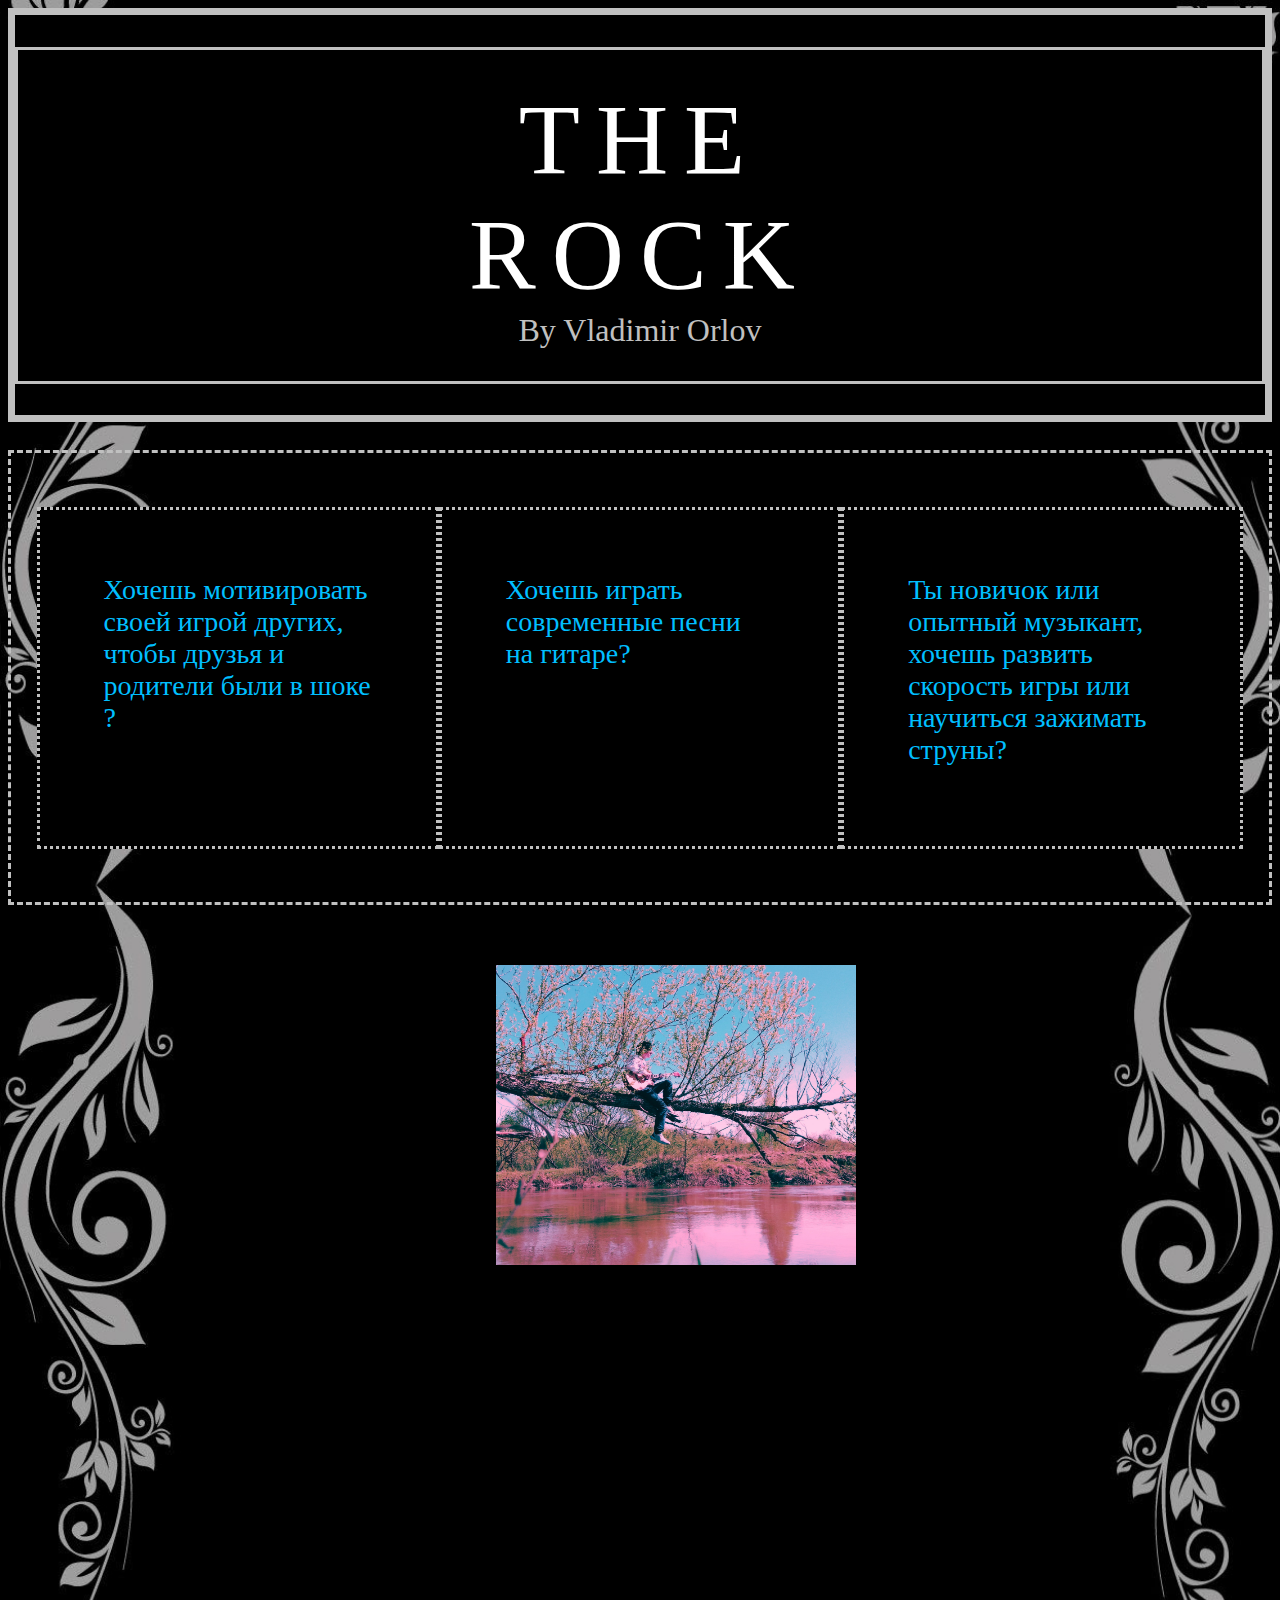
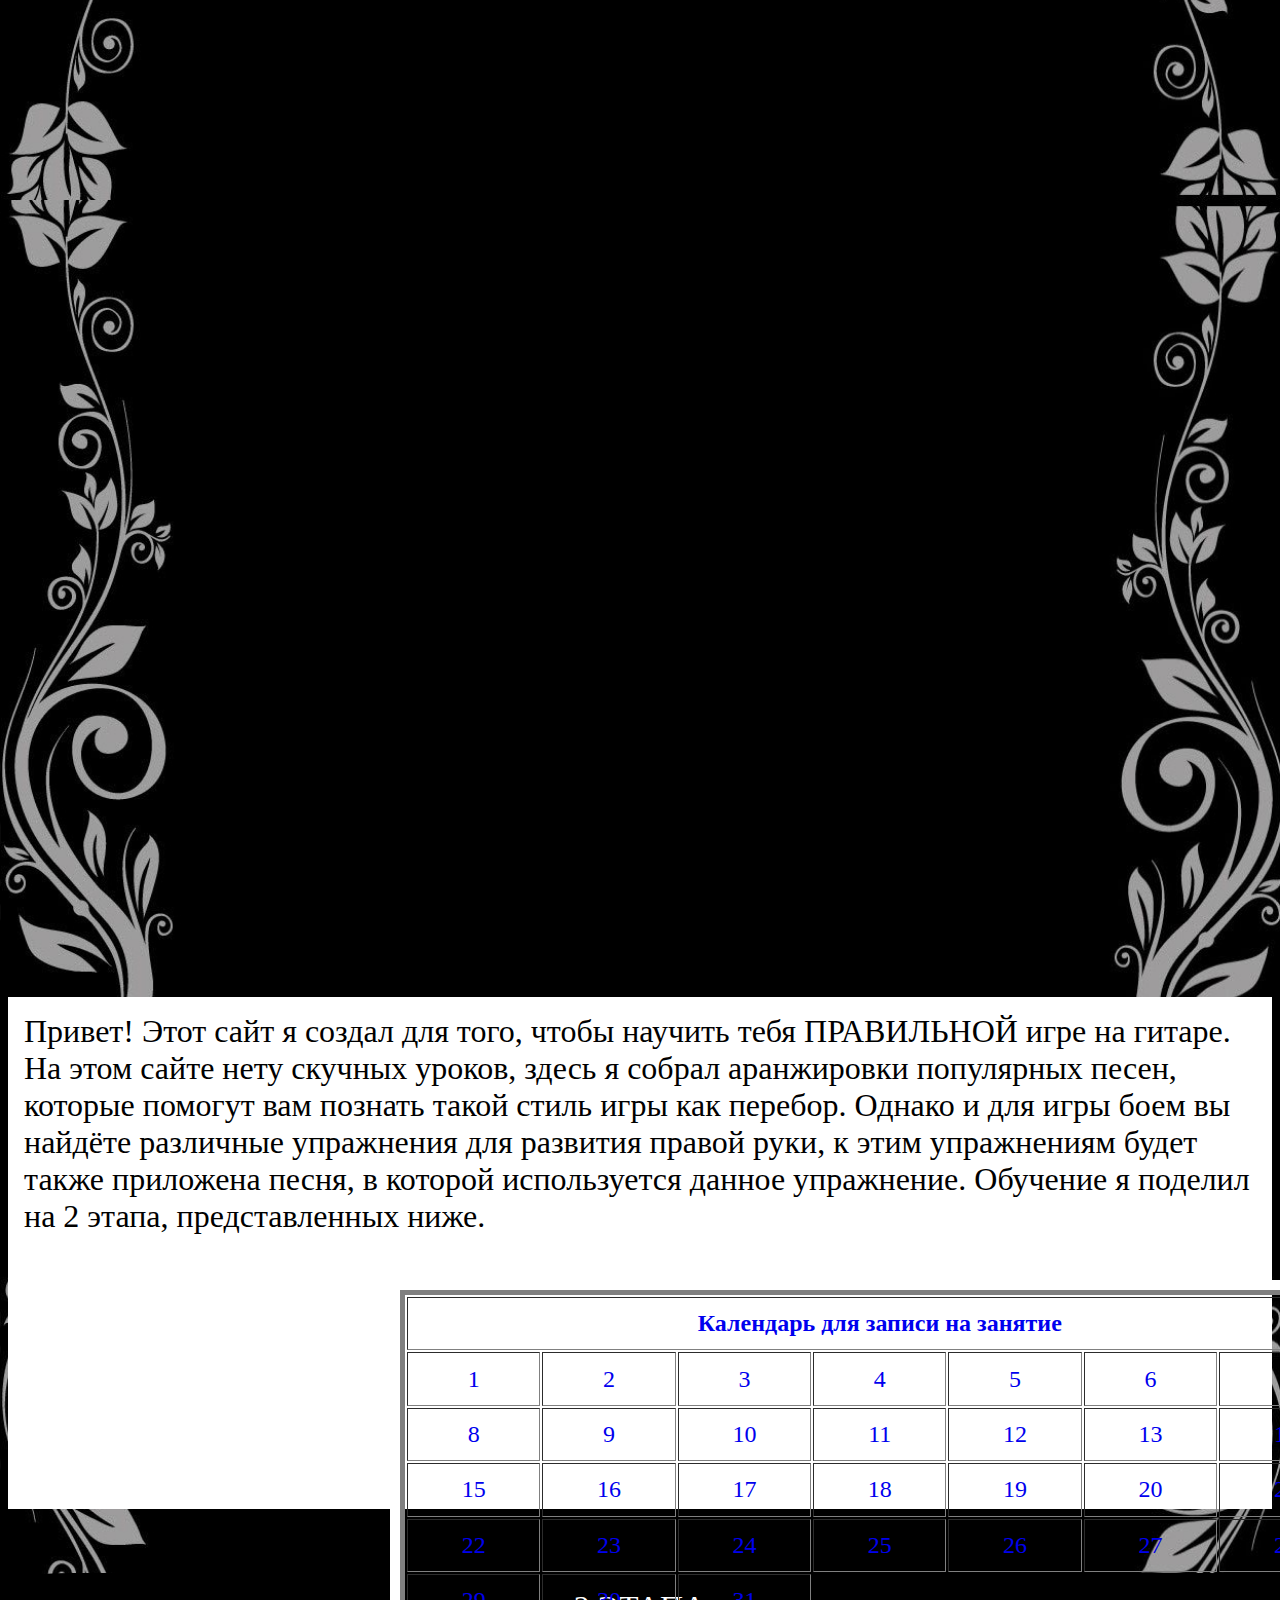
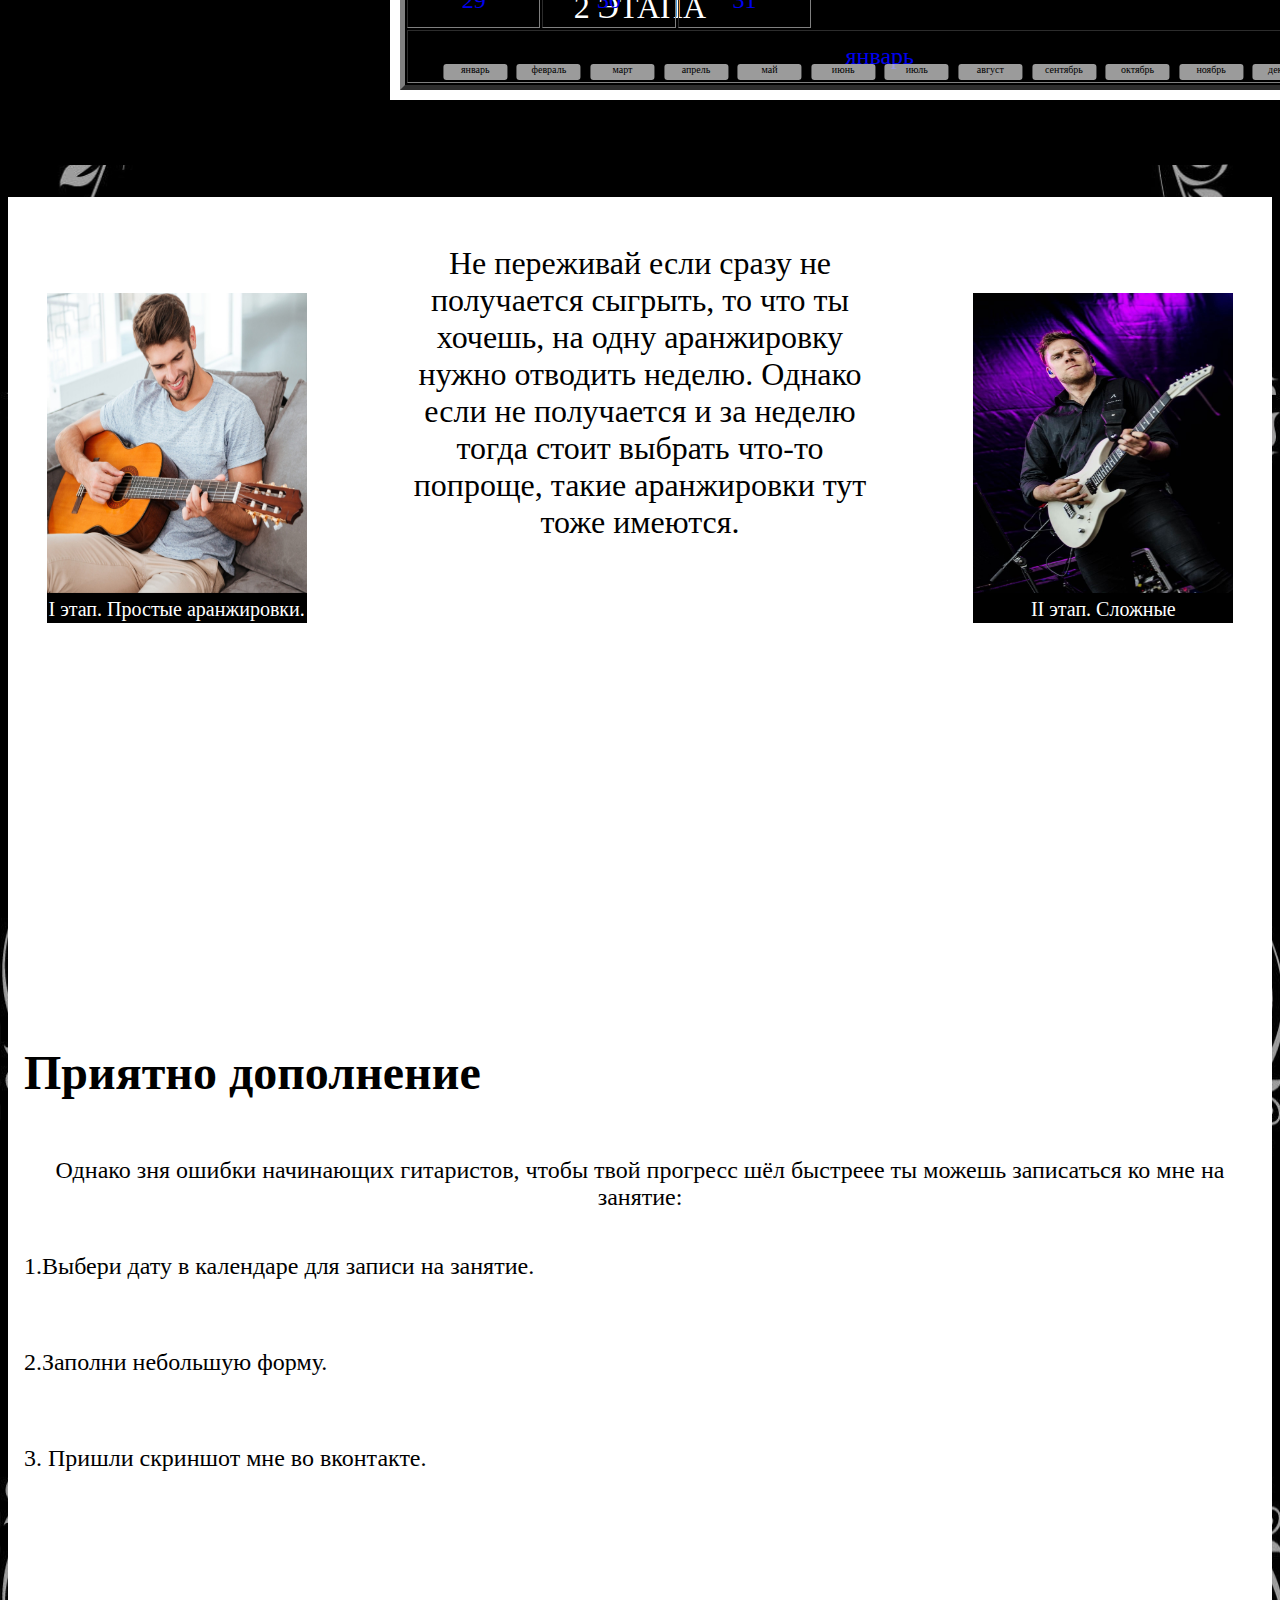
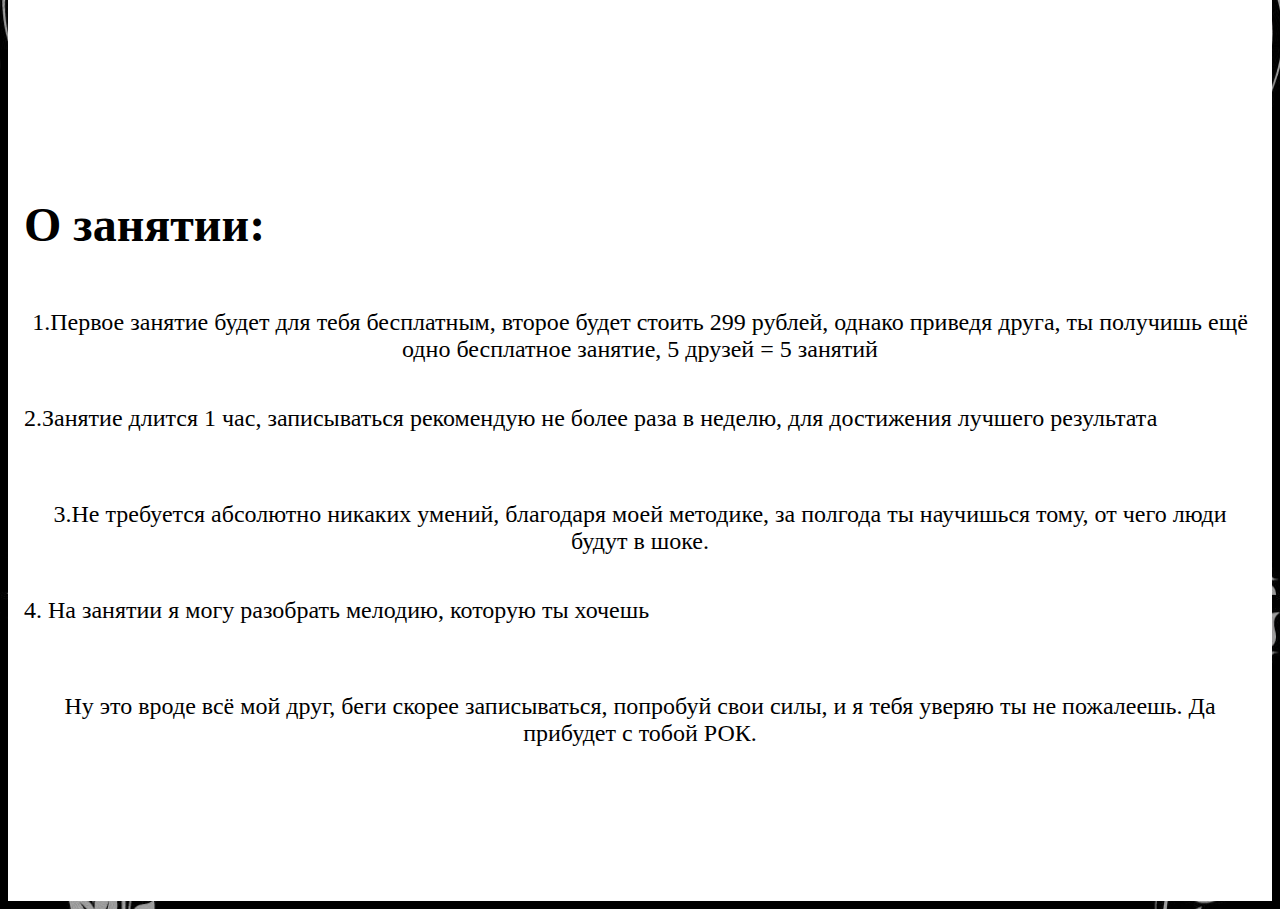
==== index.html @ 4590c0d5 "Update index.html" ====
<!doctype html>
<html>
  <head>
    <!-- Yandex.Metrika counter -->
<script type="text/javascript" >
   (function(m,e,t,r,i,k,a){m[i]=m[i]||function(){(m[i].a=m[i].a||[]).push(arguments)};
   m[i].l=1*new Date();
   for (var j = 0; j < document.scripts.length; j++) {if (document.scripts[j].src === r) { return; }}
   k=e.createElement(t),a=e.getElementsByTagName(t)[0],k.async=1,k.src=r,a.parentNode.insertBefore(k,a)})
   (window, document, "script", "https://mc.yandex.ru/metrika/tag.js", "ym");

   ym(93745815, "init", {
        clickmap:true,
        trackLinks:true,
        accurateTrackBounce:true,
        webvisor:true
   });
</script>
<noscript><div><img src="https://mc.yandex.ru/watch/93745815" style="position:absolute; left:-9999px;" alt="" /></div></noscript>
<!-- /Yandex.Metrika counter -->
    <link rel="stylesheet" type="text/css" href="kurs.css">
    <meta charset="utf-8">
  </head>
<body style="background-image: url(ramka.jpg); background-size: contain;">
  <header class="border1">  <title> THE ROCK </title>
  
   <main class="border" style="flex-direction: column;">
<span class=" therock" style="font-size: 100px; color: white;"> THE ROCK </span>
 <span class="volodia"> By Vladimir Orlov</span> 
</main>
  </header>
  
   <ul class="border3 ul">
    <p  class=" border2 p1">Хочешь мотивировать своей игрой других, чтобы друзья и родители были в шоке ? </p>
    <p  class=" border2 p1">Хочешь играть современные песни на гитаре? </p>
      <p class=" border2 p1">Ты новичок или опытный музыкант, хочешь развить скорость игры или научиться зажимать струны?
      </p>
    </ul> 
    <main>
    		 <p class="p6"><img src="itree.jpg" width="360rem" height="300rem" style="margin: 1rem"> </p>
  	<p class="p2"> Привет! Этот сайт я создал для того, чтобы научить тебя ПРАВИЛЬНОЙ игре на гитаре. На этом сайте нету скучных уроков, здесь я собрал аранжировки популярных песен, которые помогут вам познать такой стиль игры как перебор. Однако и для игры боем вы найдёте различные упражнения для развития правой руки, к этим упражнениям будет также приложена песня, в которой используется данное упражнение. Обучение я поделил на 2 этапа, представленных ниже. </p>
  	<p class="p2 p3" style="height: 10rem"> 2 ЭТАПА </p>
    <section>
  		  <a href="prostie.html"> <div class=" active div1 divsection" > <img src="prostoy.jpg" width="260" height="300" > I этап. Простые аранжировки. Сложность: от 1/10 до 5/10. Рекомендуется новичкам.</div> </a>
        <p  class="p2 p4"> Не переживай если сразу не получается сыгрыть, то что ты хочешь, на одну аранжировку нужно отводить неделю. Однако если не получается и за неделю тогда стоит выбрать что-то попроще, такие аранжировки тут тоже имеются. </p>
  		<a href="slojnie.html"><div class=" active div1 divsection"> <img src="slojniy.jpg" width="260" height="300" >II этап. Сложные аранжировки. Сложность: от 5/10 до 10/10.</div> </a>
  	</section>
    <div class="long" style="flex-direction: column; font-size: 24px;">
      <h1> Приятно дополнение </h1>
      <p class="p5">Однако зня ошибки начинающих гитаристов, чтобы твой прогресс шёл быстреее ты можешь записаться ко мне на занятие:</p>
      <p class="p5">1.Выбери дату в календаре для записи на занятие.</p>
      <p class="p5">2.Заполни небольшую форму.</p>
      <p class="p5">3. Пришли скриншот мне во вконтакте.</p>
      </div>
    </div>
     <div class="long" style="flex-direction: column; font-size: 24px;">
      <h1> О занятии: </h1>
      <p class="p5">1.Первое занятие будет для тебя бесплатным, второе будет стоить 299 рублей, однако приведя друга, ты получишь ещё одно бесплатное занятие, 5 друзей = 5 занятий </p>
      <p class="p5">2.Занятие длится 1 час, записываться рекомендую не более раза в неделю, для достижения лучшего результата</p>
      <p class="p5">3.Не требуется абсолютно никаких умений, благодаря моей методике, за полгода ты научишься тому, от чего люди будут в шоке.</p>
      <p class="p5">4. На занятии я могу разобрать мелодию, которую ты хочешь</p>
      <p class="p5"> Ну это вроде всё мой друг, беги скорее записываться, попробуй свои силы, и я тебя уверяю ты не пожалеешь. Да прибудет с тобой РОК.</p>
    </div>
  </main>
  <div class="slider middle">
      <div class= "slides">
         <input type="radio" name="r" id="r1" checked>
         <input type="radio" name="r" id="r2">
         <input type="radio" name="r" id="r3">
         <input type="radio" name="r" id="r4">
         <input type="radio" name="r" id="r5">
         <input type="radio" name="r" id="r6">
         <input type="radio" name="r" id="r7">
         <input type="radio" name="r" id="r8">
         <input type="radio" name="r" id="r9">
         <input type="radio" name="r" id="r10">
         <input type="radio" name="r" id="r11">
         <input type="radio" name="r" id="r12">

      <div class="slide s1"> <a href="forma.html">  <table border="5" >
 <tr>
<th colspan="7"> Календарь для записи на занятие </th>
</tr>
<tr>
<td class="red"> 1 </td>
<td class="orange"> 2 </td>
<td class="yellow"> 3 </td>
<td class="green"> 4 </td>
<td class="blue1"> 5 </td>
<td class="blue2"> 6 </td>
<td class="purple"> 7 </td>
</tr>
<tr>
<td class="red"> 8 </td>
<td class="orange"> 9 </td>
<td class="yellow"> 10 </td>
<td class="green"> 11 </td>
<td class="blue1"> 12 </td>
<td class="blue2"> 13 </td>
<td class="purple"> 14 </td>
</tr>
<tr>
<td class="red"> 15 </td>
<td class="orange"> 16 </td>
<td class="yellow"> 17 </td>
<td class="green"> 18 </td>
<td class="blue1"> 19 </td>
<td class="blue2"> 20 </td>
<td class="purple"> 21 </td>
</tr>
<tr >
<td  class="red"> 22 </td>
<td class="orange"> 23 </td>
<td class="yellow"> 24 </td>
<td class="green"> 25 </td>
<td class="blue1"> 26 </td>
<td class="blue2"> 27 </td>
<td class="purple"> 28 </td>
</tr>
<tr>
<td class="red"> 29 </td>
<td class="orange"> 30 </td>
<td class="yellow"> 31 </td>
</tr>
<tr>
<td colspan="7"> январь </td>
</tr>

</table> </a> </div>
      <div class="slide"> <a href="forma.html"> <table border="5" >
<tr>
<th colspan="7"> Календарь для записи на занятие </th>
</tr>
<tr>
<td class="red"> 1 </td>
<td class="orange"> 2 </td>
<td class="yellow"> 3 </td>
<td class="green"> 4 </td>
<td class="blue1"> 5 </td>
<td class="blue2"> 6 </td>
<td class="purple"> 7 </td>
</tr>
<tr>
<td class="red"> 8 </td>
<td class="orange"> 9 </td>
<td class="yellow"> 10 </td>
<td class="green"> 11 </td>
<td class="blue1"> 12 </td>
<td class="blue2"> 13 </td>
<td class="purple"> 14 </td>
</tr>
<tr>
<td class="red"> 15 </td>
<td class="orange"> 16 </td>
<td class="yellow"> 17 </td>
<td class="green"> 18 </td>
<td class="blue1"> 19 </td>
<td class="blue2"> 20 </td>
<td class="purple"> 21 </td>
</tr>
<tr>
<td class="red"> 22 </td>
<td class="orange"> 23 </td>
<td class="yellow"> 24 </td>
<td class="green"> 25 </td>
<td class="blue1"> 26 </td>
<td class="blue2"> 27 </td>
<td class="purple"> 28 </td>
</tr>
<tr>
<td class="red"> 29 </td>
</tr>
<tr>
<td colspan="7"> февраль </td>
</tr>

</table></a></div>
      <div class="slide"> <a href="forma.html"> <table border="5" >
<tr>
<th colspan="7"> Календарь для записи на занятие </th>
</tr>
<tr>
<td class="red"> 1 </td>
<td class="orange"> 2 </td>
<td class="yellow"> 3 </td>
<td class="green"> 4 </td>
<td class="blue1"> 5 </td>
<td class="blue2"> 6 </td>
<td class="purple"> 7 </td>
</tr>
<tr>
<td class="red"> 8 </td>
<td class="orange"> 9 </td>
<td class="yellow"> 10 </td>
<td class="green"> 11 </td>
<td class="blue1"> 12 </td>
<td class="blue2"> 13 </td>
<td class="purple"> 14 </td>
</tr>
<tr>
<td class="red"> 15 </td>
<td class="orange"> 16 </td>
<td class="yellow"> 17 </td>
<td class="green"> 18 </td>
<td class="blue1"> 19 </td>
<td class="blue2"> 20 </td>
<td class="purple"> 21 </td>
</tr>
<tr>
<td class="red"> 22 </td>
<td class="orange"> 23 </td>
<td class="yellow"> 24 </td>
<td class="green"> 25 </td>
<td class="blue1"> 26 </td>
<td class="blue2"> 27 </td>
<td class="purple"> 28 </td>
</tr>
<tr>
<td class="red"> 29 </td>
<td class="orange"> 30 </td>
<td class="yellow"> 31 </td>
</tr>
<tr>
<td colspan="7"> март </td>
</tr>

</table></a></div>
      <div class="slide"> <a href="forma.html"> <table border="5" >
<tr>
<th colspan="7"> Календарь для записи на занятие </th>
</tr>
<tr>
<td class="red"> 1 </td>
<td class="orange"> 2 </td>
<td class="yellow"> 3 </td>
<td class="green"> 4 </td>
<td class="blue1"> 5 </td>
<td class="blue2"> 6 </td>
<td class="purple"> 7 </td>
</tr>
<tr>
<td class="red"> 8 </td>
<td class="orange"> 9 </td>
<td class="yellow"> 10 </td>
<td class="green"> 11 </td>
<td class="blue1"> 12 </td>
<td class="blue2"> 13 </td>
<td class="purple"> 14 </td>
</tr>
<tr>
<td class="red"> 15 </td>
<td class="orange"> 16 </td>
<td class="yellow"> 17 </td>
<td class="green"> 18 </td>
<td class="blue1"> 19 </td>
<td class="blue2"> 20 </td>
<td class="purple"> 21 </td>
</tr>
<tr>
<td class="red"> 22 </td>
<td class="orange"> 23 </td>
<td class="yellow"> 24 </td>
<td class="green"> 25 </td>
<td class="blue1"> 26 </td>
<td class="blue2"> 27 </td>
<td class="purple"> 28 </td>
</tr>
<tr>
<td class="red"> 29 </td>
<td class="orange"> 30 </td>
</tr>
<tr>
<td colspan="7"> апрель </td>
</tr>

</table></a></div>
<div class="slide"> <a href="forma.html"><table border="5" >
<tr>
<th colspan="7"> Календарь для записи на занятие </th>
</tr>
<tr>
<td class="red"> 1 </td>
<td class="orange"> 2 </td>
<td class="yellow"> 3 </td>
<td class="green"> 4 </td>
<td class="blue1"> 5 </td>
<td class="blue2"> 6 </td>
<td class="purple"> 7 </td>
</tr>
<tr>
<td class="red"> 8 </td>
<td  class="orange"> 9 </td>
<td class="yellow"> 10 </td>
<td class="green"> 11 </td>
<td class="blue1"> 12 </td>
<td class="blue2"> 13 </td>
<td class="purple"> 14 </td>
</tr>
<tr>
<td class="red"> 15 </td>
<td class="orange"> 16 </td>
<td class="yellow"> 17 </td>
<td class="green"> 18 </td>
<td class="blue1"> 19 </td>
<td class="blue2"> 20 </td>
<td class="purple"> 21 </td>
</tr>
<tr>
<td class="red"> 22 </td>
<td class="orange"> 23 </td>
<td class="yellow"> 24 </td>
<td class="green"> 25 </td>
<td class="blue1"> 26 </td>
<td class="blue2"> 27 </td>
<td class="purple"> 28 </td>
</tr>
<tr>
<td class="red"> 29 </td>
<td class="orange"> 30 </td>
<td class="yellow"> 31 </td>
</tr>
<tr>
<td colspan="7"> май </td>
</tr>

</table> </a></div>
  <div class="slide"> <a href="forma.html"><table border="5" >
<tr>
<th colspan="7"> Календарь для записи на занятие </th>
</tr>
<tr>
<td class="red"> 1 </td>
<td class="orange"> 2 </td>
<td class="yellow"> 3 </td>
<td class="green"> 4 </td>
<td class="blue1"> 5 </td>
<td class="blue2"> 6 </td>
<td class="purple"> 7 </td>
</tr>
<tr>
<td class="red"> 8 </td>
<td class="orange"> 9 </td>
<td class="yellow"> 10 </td>
<td class="green"> 11 </td>
<td class="blue1"> 12 </td>
<td class="blue2"> 13 </td>
<td class="purple"> 14 </td>
</tr>
<tr>
<td class="red"> 15 </td>
<td class="orange"> 16 </td>
<td class="yellow"> 17 </td>
<td class="green"> 18 </td>
<td class="blue1"> 19 </td>
<td class="blue2"> 20 </td>
<td class="purple"> 21 </td>
</tr>
<tr>
<td class="red"> 22 </td>
<td class="orange"> 23 </td>
<td class="yellow"> 24 </td>
<td class="green"> 25 </td>
<td class="blue1"> 26 </td>
<td class="blue2"> 27 </td>
<td class="purple"> 28 </td>
</tr>
<tr>
<td class="red"> 29 </td>
<td class="orange"> 30 </td>
</tr>
<tr>
<td colspan="7"> июнь </td>
</tr>

</table></a> </div>
    <div class="slide"><a href="forma.html"> <table border="5" >
<tr>
<th colspan="7"> Календарь для записи на занятие </th>
</tr>
<tr>
<td class="red"> 1 </td>
<td class="orange"> 2 </td>
<td class="yellow"> 3 </td>
<td class="green"> 4 </td>
<td class="blue1"> 5 </td>
<td class="blue2"> 6 </td>
<td class="purple"> 7 </td>
</tr>
<tr>
<td class="red">  8 </td>
<td class="orange"> 9 </td>
<td class="yellow"> 10 </td>
<td class="green"> 11 </td>
<td class="blue1"> 12 </td>
<td class="blue2"> 13 </td>
<td class="purple"> 14 </td>
</tr>
<tr>
<td class="red"> 15 </td>
<td class="orange"> 16 </td>
<td class="yellow"> 17 </td>
<td class="green"> 18 </td>
<td class="blue1"> 19 </td>
<td class="blue2"> 20 </td>
<td class="purple"> 21 </td>
</tr>
<tr>
<td class="red"> 22 </td>
<td class="orange"> 23 </td>
<td class="yellow"> 24 </td>
<td class="green"> 25 </td>
<td class="blue1"> 26 </td>
<td class="blue2"> 27 </td>
<td class="purple"> 28 </td>
</tr>
<tr>
<td class="red"> 29 </td>
<td class="orange"> 30 </td>
<td class="yellow"> 31 </td>
</tr>
<tr>
<td colspan="7"> июль </td>
</tr>

</table> </a></div>
      <div class="slide"> <a href="forma.html"><table border="5">
<tr>
<th colspan="7"> Календарь для записи на занятие </th>
</tr>
<tr>
<td  class="red"> 1 </td>
<td class="orange"> 2 </td>
<td class="yellow"> 3 </td>
<td class="green"> 4 </td>
<td class="blue1"> 5 </td>
<td class="blue2"> 6 </td>
<td class="purple"> 7 </td>
</tr>
<tr>
<td class="red"> 8 </td>
<td class="orange"> 9 </td>
<td class="yellow"> 10 </td>
<td class="green"> 11 </td>
<td  class="blue1"> 12 </td>
<td class="blue2"> 13 </td>
<td class="purple"> 14 </td>
</tr>
<tr>
<td class="red"> 15 </td>
<td class="orange"> 16 </td>
<td class="yellow"> 17 </td>
<td class="green"> 18 </td>
<td class="blue1"> 19 </td>
<td class="blue2"> 20 </td>
<td class="purple"> 21 </td>
</tr>
<tr>
<td class="red"> 22 </td>
<td class="orange"> 23 </td>
<td class="yellow"> 24 </td>
<td class="green"> 25 </td>
<td class="blue1"> 26 </td>
<td class="blue2"> 27 </td>
<td class="purple"> 28 </td>
</tr>
<tr>
<td class="red"> 29 </td>
<td class="orange"> 30 </td>
<td class="yellow"> 31 </td>
</tr>
<tr>
<td colspan="7"> август </td>
</tr>

</table></a></div>
        <div class="slide"> <a href="forma.html"><table border="5">
<tr>
<th colspan="7"> Календарь для записи на занятие </th>
</tr>
<tr>
<td class="red"> 1 </td>
<td class="orange"> 2 </td>
<td class="yellow"> 3 </td>
<td class="green"> 4 </td>
<td class="blue1"> 5 </td>
<td class="blue2"> 6 </td>
<td class="purple"> 7 </td>
</tr>
<tr>
<td class="red"> 8 </td>
<td class="orange"> 9 </td>
<td class="yellow"> 10 </td>
<td class="green"> 11 </td>
<td class="blue1"> 12 </td>
<td class="blue2"> 13 </td>
<td class="purple"> 14 </td>
</tr>
<tr>
<td class="red"> 15 </td>
<td class="orange"> 16 </td>
<td class="yellow"> 17 </td>
<td class="green"> 18 </td>
<td class="blue1"> 19 </td>
<td class="blue2"> 20 </td>
<td class="purple"> 21 </td>
</tr>
<tr>
<td class="red"> 22 </td>
<td class="orange"> 23 </td>
<td class="yellow"> 24 </td>
<td class="green"> 25 </td>
<td class="blue1"> 26 </td>
<td class="blue2"> 27 </td>
<td class="purple"> 28 </td>
</tr>
<tr>
<td class="red"> 29 </td>
<td class="orange"> 30 </td>
</tr>
<tr>
<td colspan="7"> сентябрь </td>
</tr>

</table> </a></div>
          <div class="slide"> <a href="forma.html"><table border="5" align="center">
<tr>
<th colspan="7"> Календарь для записи на занятие </th>
</tr>
<tr>
<td class="red"> 1 </td>
<td class="orange"> 2 </td>
<td class="yellow"> 3 </td>
<td class="green"> 4 </td>
<td class="blue1"> 5 </td>
<td class="blue2"> 6 </td>
<td class="purple"> 7 </td>
</tr>
<tr>
<td class="red"> 8 </td>
<td class="orange"> 9 </td>
<td class="yellow"> 10 </td>
<td class="green"> 11 </td>
<td class="blue1"> 12 </td>
<td class="blue2"> 13 </td>
<td class="purple"> 14 </td>
</tr>
<tr>
<td class="red"> 15 </td>
<td class="orange"> 16 </td>
<td class="yellow"> 17 </td>
<td class="green"> 18 </td>
<td class="blue1"> 19 </td>
<td class="blue2"> 20 </td>
<td class="purple"> 21 </td>
</tr>
<tr>
<td class="red"> 22 </td>
<td class="orange"> 23 </td>
<td class="yellow"> 24 </td>
<td class="green"> 25 </td>
<td class="blue1"> 26 </td>
<td class="blue2"> 27 </td>
<td class="purple"> 28 </td>
</tr>
<tr>
<td class="red"> 29 </td>
<td class="orange"> 30 </td>
<td class="yellow"> 31 </td>
</tr>
<tr>
<td colspan="7"> октябрь </td>
</tr>

</table> </a></div>
            <div class="slide"> <a href="forma.html"><table border="5" align="center">
<tr>
<th colspan="7"> Календарь для записи на занятие </th>
</tr>
<tr>
<td class="red"> 1 </td>
<td class="orange"> 2 </td>
<td class="yellow"> 3 </td>
<td class="green"> 4 </td>
<td class="blue1"> 5 </td>
<td class="blue2"> 6 </td>
<td class="purple"> 7 </td>
</tr>
<tr>
<td class="red"> 8 </td>
<td class="orange"> 9 </td>
<td class="yellow"> 10 </td>
<td class="green"> 11 </td>
<td class="blue1"> 12 </td>
<td class="blue2"> 13 </td>
<td class="purple"> 14 </td>
</tr>
<tr>
<td class="red"> 15 </td>
<td class="orange"> 16 </td>
<td class="yellow"> 17 </td>
<td class="green"> 18 </td>
<td class="blue1"> 19 </td>
<td class="blue2"> 20 </td>
<td class="purple"> 21 </td>
</tr>
<tr>
<td class="red"> 22 </td>
<td class="orange"> 23 </td>
<td class="yellow"> 24 </td>
<td class="green"> 25 </td>
<td class="blue1"> 26 </td>
<td class="blue2"> 27 </td>
<td class="purple"> 28 </td>
</tr>
<tr>
<td class="red"> 29 </td>
<td class="orange"> 30 </td>
</tr>
<tr>
<td colspan="7"> ноябрь </td>
</tr>

</table></a></div>
              <div class="slide"> <a href="forma.html"><table border="5">
<tr>
<th colspan="7"> Календарь для записи на занятие </th>
</tr>
<tr>
<td class="red"> 1 </td>
<td class="orange"> 2 </td>
<td class="yellow"> 3 </td>
<td class="green"> 4 </td>
<td class="blue1"> 5 </td>
<td class="blue2"> 6 </td>
<td class="purple"> 7 </td>
</tr >
<tr>
<td class="red"> 8 </td>
<td class="orange"> 9 </td>
<td class="yellow"> 10 </td>
<td class="green"> 11 </td>
<td class="blue1"> 12 </td>
<td class="blue2"> 13 </td>
<td class="purple"> 14 </td>
</tr>
<tr>
<td class="red"> 15 </td>
<td class="orange"> 16 </td>
<td class="yellow"> 17 </td>
<td class="green"> 18 </td>
<td class="blue1"> 19 </td>
<td class="blue2"> 20 </td>
<td class="purple"> 21 </td>
</tr>
<tr>
<td class="red"> 22 </td>
<td class="orange"> 23 </td>
<td class="yellow"> 24 </td>
<td class="green"> 25 </td>
<td class="blue1"> 26 </td>
<td class="blue2"> 27 </td>
<td class="purple"> 28 </td>
</tr>
<tr>
<td class="red"> 29 </td>
<td class="orange"> 30 </td>
</tr>
<tr>
<td colspan="7"> декабрь </td>
</tr>
</table> </a> </div> 
    </div>

    <div class="navigation" style="font-size: 10px;">
      <label for="r1" class="bar"> январь </label>
      <label for="r2" class="bar"> февраль</label>
      <label for="r3" class="bar"> март</label>
      <label for="r4" class="bar"> апрель</label>
      <label for="r5" class="bar"> май </label>
      <label for="r6" class="bar"> июнь </label>
      <label for="r7" class="bar"> июль</label>
      <label for="r8" class="bar"> август</label>
      <label for="r9" class="bar"> сентябрь </label>
      <label for="r10" class="bar"> октябрь</label>
      <label for="r11" class="bar">ноябрь</label>
      <label for="r12" class="bar">декабрь</label>
    </div>
    </div>
</body>
</html>
---- kurs.css ----
.divsection {
	height: 330px;
	width: 260px;
	background-color: black;
	color: white;
	text-align: center;
}
span {
	display: block;
}
header {
	background-color: black;
	display: flex;
	justify-content: center;
	align-items: center;
	color: white;
	text-align: center;
	font-size: 30px;
	animation-duration: 2s;
	height: 400px;
}
.border {
	border: solid silver;
	padding: 2rem;
	padding-left: 25rem;
	padding-right: 25rem;
	z-index: 3;
}
.active:active{
	background-color: grey;
	box-shadow: 13px 13px 13px 13px black; 
}
.p2 {
	display: flex;
	color: black;
	width: 80rem;
	height: 30rem;
	background-color: white;
	font-size: 32px;
	font-family: cursive;
	animation-name: present;
	animation-duration: 2s;
	padding: 1rem;
}
section {
	display: flex;
	background-color: white;
	width: 100rem;
	height: 10rem;
	font-size: 20px;
	justify-content: space-around;
	flex-wrap: wrap;
	animation-name: present;
	animation-duration: 2s;
}

main {
	display: flex;
	flex-wrap: wrap;
	justify-content: center;
}

@media screen and (max-width: 90rem){
	section {
		height: 110rem;
	}
}
.div1:hover {
	height: 470px;
	font-family: cursive;
	animation-name: vihod;
	animation-duration: 0.5s;
}
.border1 {
	border: 7px solid silver;
	z-index: 3;
}
@media screen and (max-width: 50rem) {
	p {
		height: 50rem;
	}
}
.ul {
	display: flex;
	animation-name: present;
	animation-duration: 4s;
	font-size: 28px;
	font-family: cursive;
}
@keyframes present{
	0% {
		margin-top: 1000rem; 
	}
	75% {
		margin-top: 2rem;
	}
	100% {
		margin-top:  5rem;
	}
}
@keyframes vihod {
	0% {
		height: 340px;
		width: 260px;
	}
	100% {
		width: 260px
		height: 340px;
	}
}
@keyframes hed {
	0% {
		color: #000;
		border-color: #000;
	}
	30% {
		letter-spacing: 3rem;
	}
}
@keyframes hedt {
	0% {
		color: #000;
		margin-top: -3rem;
	}
	85% {
		color: #000;
		margin-top: -3rem;
	}
}
.border2 {
	border: dotted silver;
	padding: 4rem;
}
.border3 {
	border: 3px dashed silver;
	padding: 1.6rem;
}
.therock {
	letter-spacing: 1rem;
	animation-name: hed;
	animation-duration: 3s;
	z-index: 2;
}
.volodia {
	color: silver;
	animation-name: hedt;
	animation-duration: 3s;
	z-index: 1;
	font-size: 32px;
}
a {
	text-decoration: none;
}
.p1 {
	background-color: black;
	width: 45rem;
	color: #00BFFF;
	height: 13rem;
}

.s {
	height: 500rem;
}

.slider {
	width: 350rem;
	height: 200rem;
	overflow: hidden;
	border: 10px solid #fff;
	margin-top: 660rem;
}
.middle {
	position: absolute;
	top: 50%;
	left: 50%;
	transform: translate(-50%, -50%);
}
.navigation {
	display: flex;
	position: absolute;
	bottom: 5px;
	left: 50%;
	transform: translateX(-50%);
}
.bar{
	height: 1rem;
	width: 4rem;
	margin: 0.3rem;
	cursor: pointer;
	opacity: .7;
	border-radius: 3px;
	transition: all .4s ease;
	background-color: #ddd;
	text-align: center;
}
.bar:hover {
	opacity: 0.8;
	transform: scale(1.1);
}
input[name="r"] {
	position: absolute;
	visibility: hidden;
}
.slides {
	width: 1200%;
	height: 100%;
	display: flex;
}
.slide {
	width: 8.33%;
	transition: all .6s ease;
}
.slide img {
	width: 100%;
	height: 100%;
}
.slide table {
	width: 100%;
	height: 100%;
}
#r1:checked ~ .s1 {
	margin-left:0;
}
#r2:checked ~ .s1 {
	margin-left:-8.33%;
}
#r3:checked ~ .s1 {
	margin-left:-16.66%;
}
#r4:checked ~ .s1 {
	margin-left:-24.99%;
}
#r5:checked ~ .s1 {
	margin-left:-33.32%;
}
#r6:checked ~ .s1 {
	margin-left:-41.65%;
}
#r7:checked ~ .s1 {
	margin-left:-49.98%;
}
#r8:checked ~ .s1 {
	margin-left:-58.31%;
}
#r9:checked ~ .s1 {
	margin-left:-66.64%;
}
#r10:checked ~ .s1 {
	margin-left:-74.97%;
}
#r11:checked ~ .s1 {
	margin-left:-83.3%;
}
#r12:checked ~ .s1 {
	margin-left:-91.63%;
}
.long{
	display: flex;
	background-color: white;
	width: 100rem;
	font-size: 100px;
	flex-wrap: wrap;
	font-family: cursive;
	height: 45rem;
	padding: 1rem;
}
table {
	font-size: 24px;
}
th {
	text-align: center;
}
td {
	text-align: center;
}
.red:hover {
	background-color: red;
}
.orange:hover {
	background-color: orange;
}
.yellow:hover {
	background-color: yellow;
}
.green:hover {
	background-color: green;
}
.blue1:hover {
	background-color: #42aaff;
}
.blue2:hover {
	background-color: blue;
}
.purple:hover {
	background-color: purple;
}
.centr {
	color: red;
	width: 100rem;
	font-size:20px;
	text-align: center;

}
.p3{
	background-color: black;
	border-radius: 5%;
	color: white;
	 justify-content: space-around;
	 font-size: 32px;
	 height: 20px;
	 animation-delay: 0.5s
}
.p4{
	text-align: center;
	height: 15rem;
	font-size: 32px;
	width: 30rem;
	margin-bottom: 7rem;
}

@media screen and (min-width: 1rem) and (max-width: 60rem) {
	section {
		height: 120rem;
	}
	.p1{
		font-size: 15px;
		width: 0.7rem;	
		margin: 0;
	}
	.slider {
		margin-top: 320rem;
		width: 30rem;
		height: 25rem;
	}
	li {
		font-size: 21px;
	}
	.centr {
		text-align: top;
	}
	p {
		font-size: 13px;
	}
	.p2 {
		height: 60rem;
	}
	.bar {
		height: 0.5rem;
	width: 2rem;
	margin: 0.3rem;
	cursor: pointer;
	opacity: .7;
	border-radius: 3px;
	transition: all .4s ease;
	background-color: #ddd;
	text-align: center;
	}
	.long {
		width: 55rem;
		text-align: 10px;
		height: 70rem;
	}
}
@media screen and (min-width: 80rem) {
	.slider {
		margin-top: 165rem;
		width: 60rem;
		height: 25rem;
		margin-left: 15rem;
	}
	.divsection {
		margin-top: 6rem;
	}
	section {
		height: 50rem;
	}
	.p6 {
		height: 100rem;
		width: 20rem;
	}
}
.p5 {
	display: flex;
	flex-wrap: wrap;
	height: 3rem;
	text-align: center;
}
.p6{
	height: 100rem;
	width: 20rem;
}
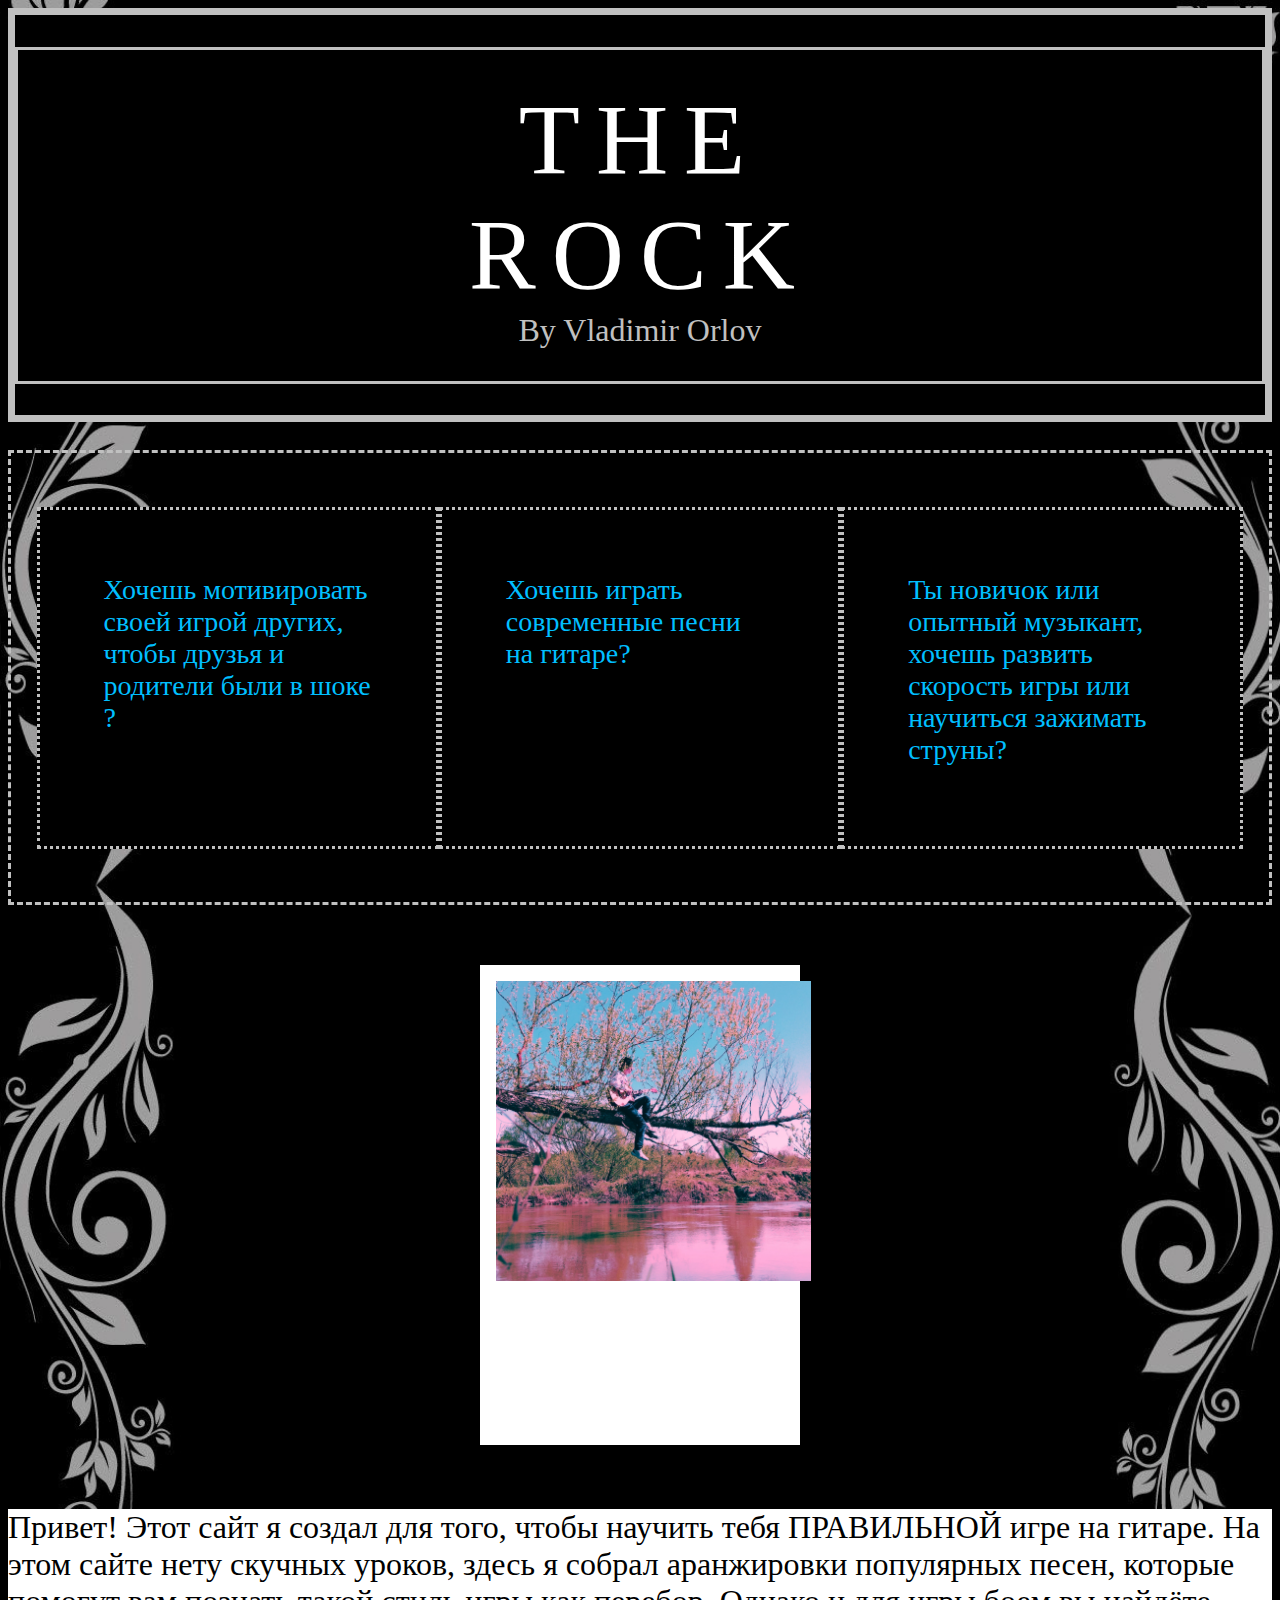
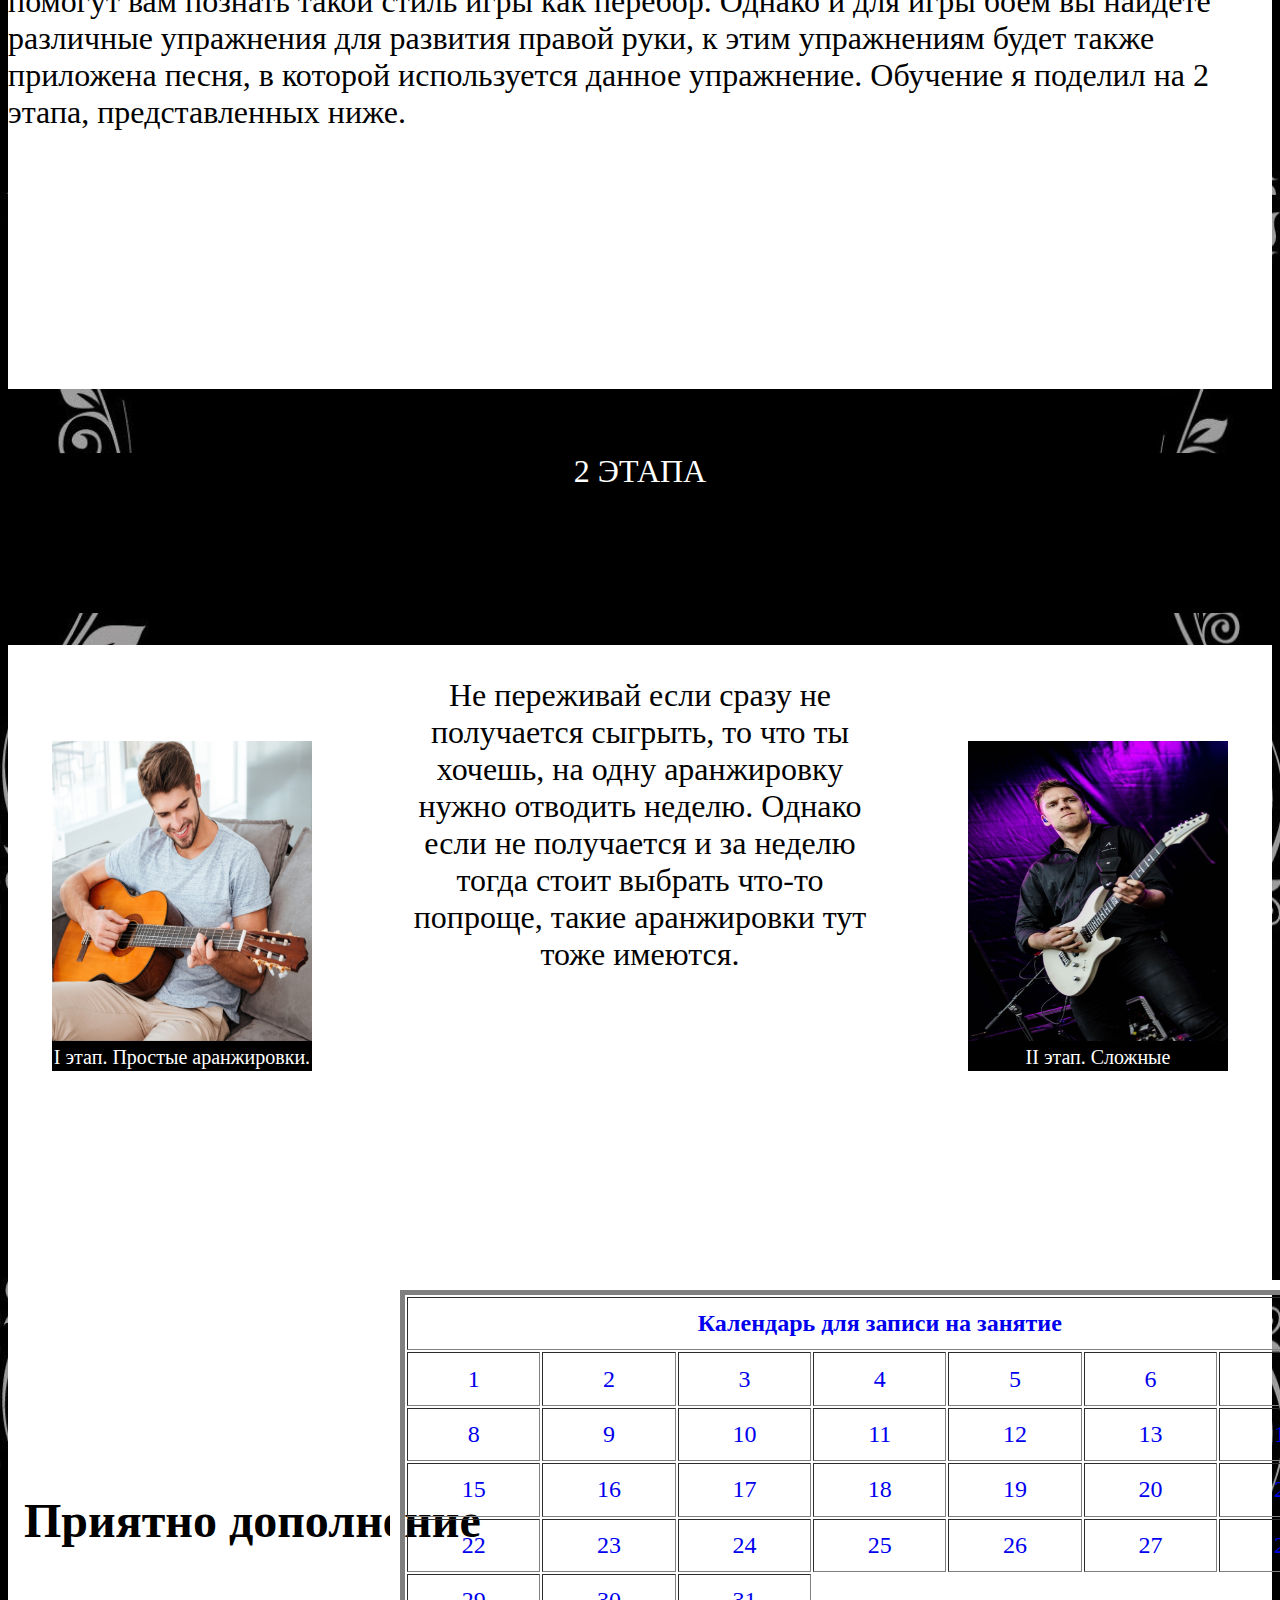
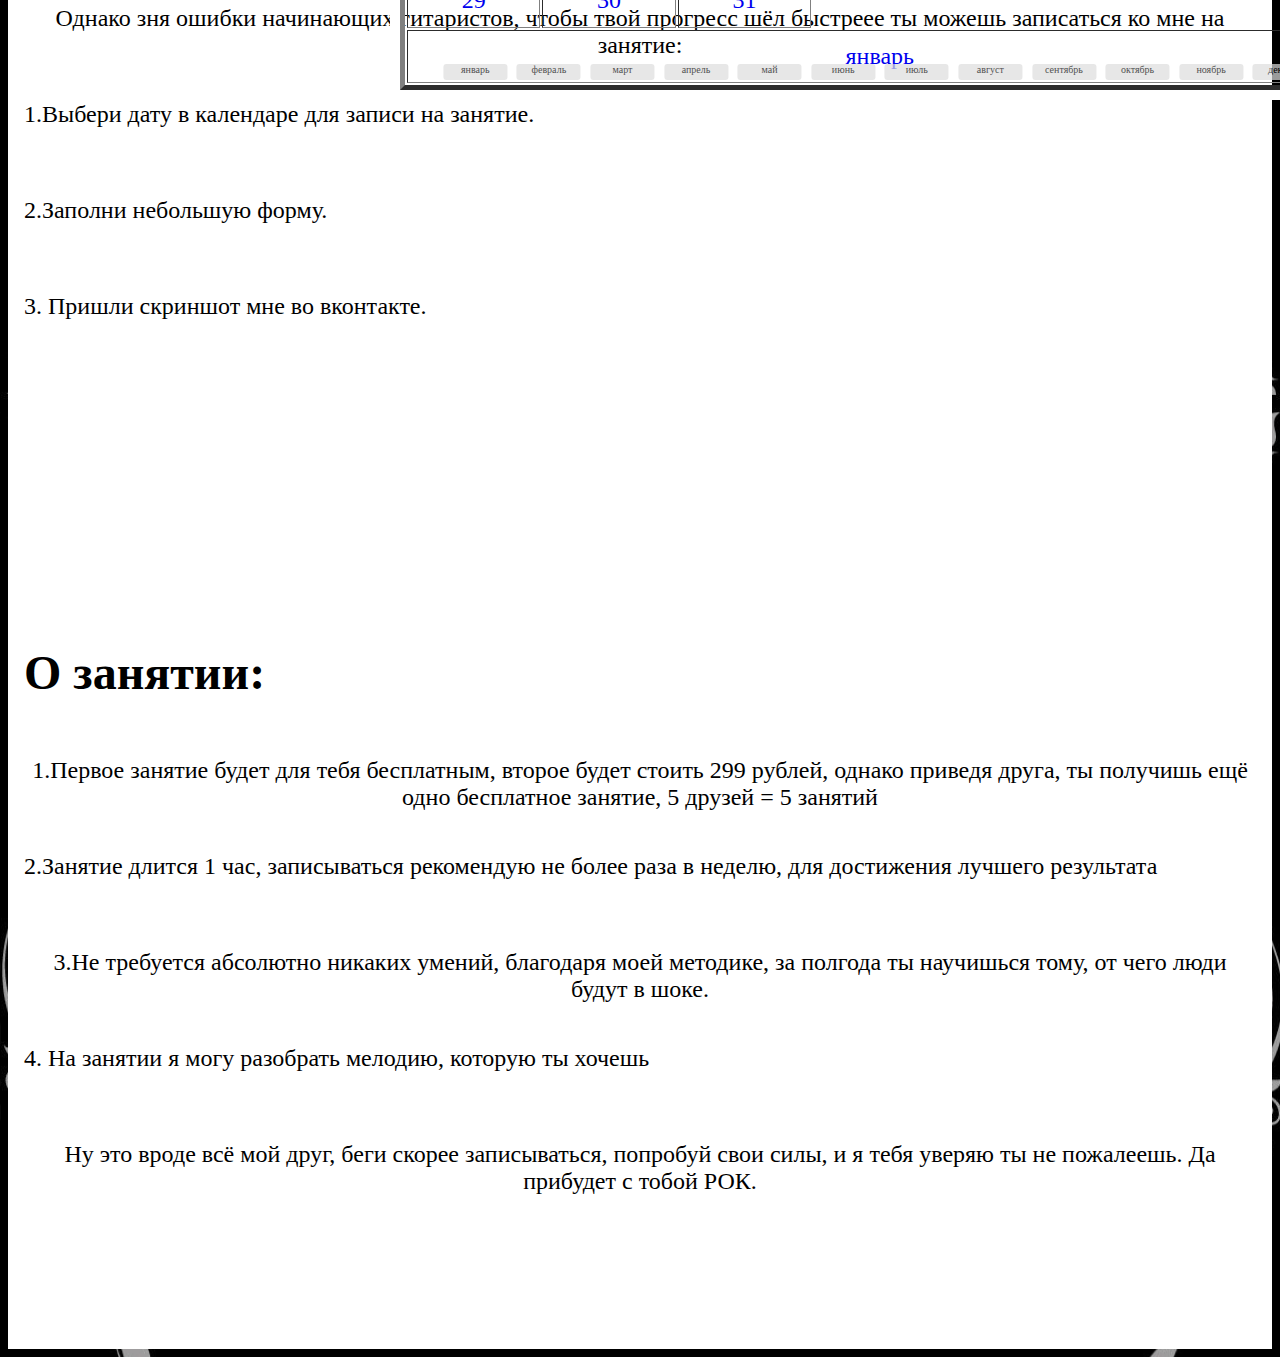
==== commit 78404042: "Update index.html" ====
--- a/index.html
+++ b/index.html
@@ -1,7 +1,7 @@
 <!doctype html>
 <html>
   <head>
-    <!-- Yandex.Metrika counter -->
+      <!-- Yandex.Metrika counter -->
 <script type="text/javascript" >
    (function(m,e,t,r,i,k,a){m[i]=m[i]||function(){(m[i].a=m[i].a||[]).push(arguments)};
    m[i].l=1*new Date();
@@ -37,15 +37,15 @@
       </p>
     </ul> 
     <main>
-    		 <p class="p6"><img src="itree.jpg" width="360rem" height="300rem" style="margin: 1rem"> </p>
+    		 <p class="p2" style="width: 20rem;"><img src="itree.jpg" width="360rem" height="300rem" style="margin: 1rem"> </p>
   	<p class="p2"> Привет! Этот сайт я создал для того, чтобы научить тебя ПРАВИЛЬНОЙ игре на гитаре. На этом сайте нету скучных уроков, здесь я собрал аранжировки популярных песен, которые помогут вам познать такой стиль игры как перебор. Однако и для игры боем вы найдёте различные упражнения для развития правой руки, к этим упражнениям будет также приложена песня, в которой используется данное упражнение. Обучение я поделил на 2 этапа, представленных ниже. </p>
-  	<p class="p2 p3" style="height: 10rem"> 2 ЭТАПА </p>
+  	<p class="p2 p3" style="height: 10rem;"> 2 ЭТАПА </p>
     <section>
   		  <a href="prostie.html"> <div class=" active div1 divsection" > <img src="prostoy.jpg" width="260" height="300" > I этап. Простые аранжировки. Сложность: от 1/10 до 5/10. Рекомендуется новичкам.</div> </a>
         <p  class="p2 p4"> Не переживай если сразу не получается сыгрыть, то что ты хочешь, на одну аранжировку нужно отводить неделю. Однако если не получается и за неделю тогда стоит выбрать что-то попроще, такие аранжировки тут тоже имеются. </p>
   		<a href="slojnie.html"><div class=" active div1 divsection"> <img src="slojniy.jpg" width="260" height="300" >II этап. Сложные аранжировки. Сложность: от 5/10 до 10/10.</div> </a>
   	</section>
-    <div class="long" style="flex-direction: column; font-size: 24px;">
+    <div class="long" style="flex-direction: column; font-size: 24px; width: 98rem;">
       <h1> Приятно дополнение </h1>
       <p class="p5">Однако зня ошибки начинающих гитаристов, чтобы твой прогресс шёл быстреее ты можешь записаться ко мне на занятие:</p>
       <p class="p5">1.Выбери дату в календаре для записи на занятие.</p>
--- a/kurs.css
+++ b/kurs.css
@@ -41,7 +41,6 @@
 	font-family: cursive;
 	animation-name: present;
 	animation-duration: 2s;
-	padding: 1rem;
 }
 section {
 	display: flex;
@@ -319,7 +318,7 @@
 	margin-bottom: 7rem;
 }
 
-@media screen and (min-width: 1rem) and (max-width: 60rem) {
+@media screen and (min-width: 450px) and (max-width: 740px) {
 	section {
 		height: 120rem;
 	}
@@ -375,10 +374,6 @@
 	section {
 		height: 50rem;
 	}
-	.p6 {
-		height: 100rem;
-		width: 20rem;
-	}
 }
 .p5 {
 	display: flex;
@@ -386,7 +381,3 @@
 	height: 3rem;
 	text-align: center;
 }
-.p6{
-	height: 100rem;
-	width: 20rem;
-}
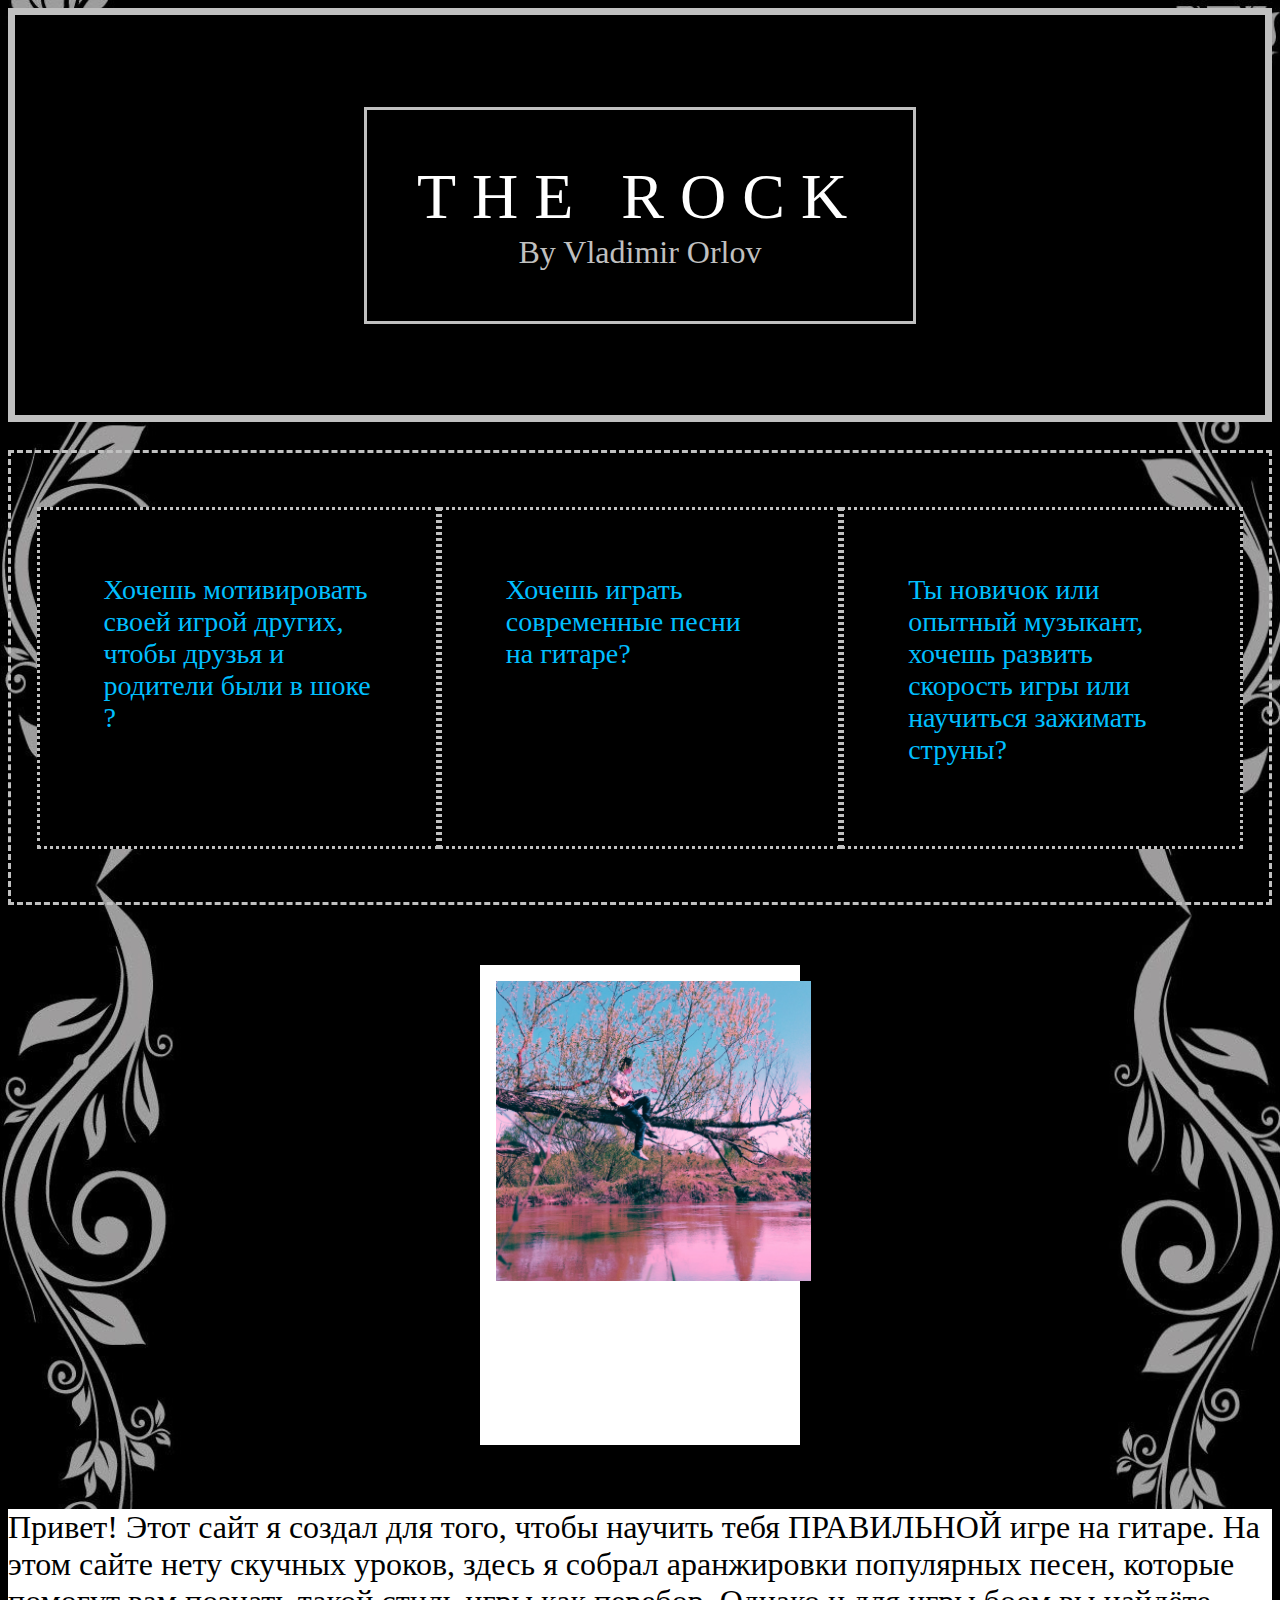
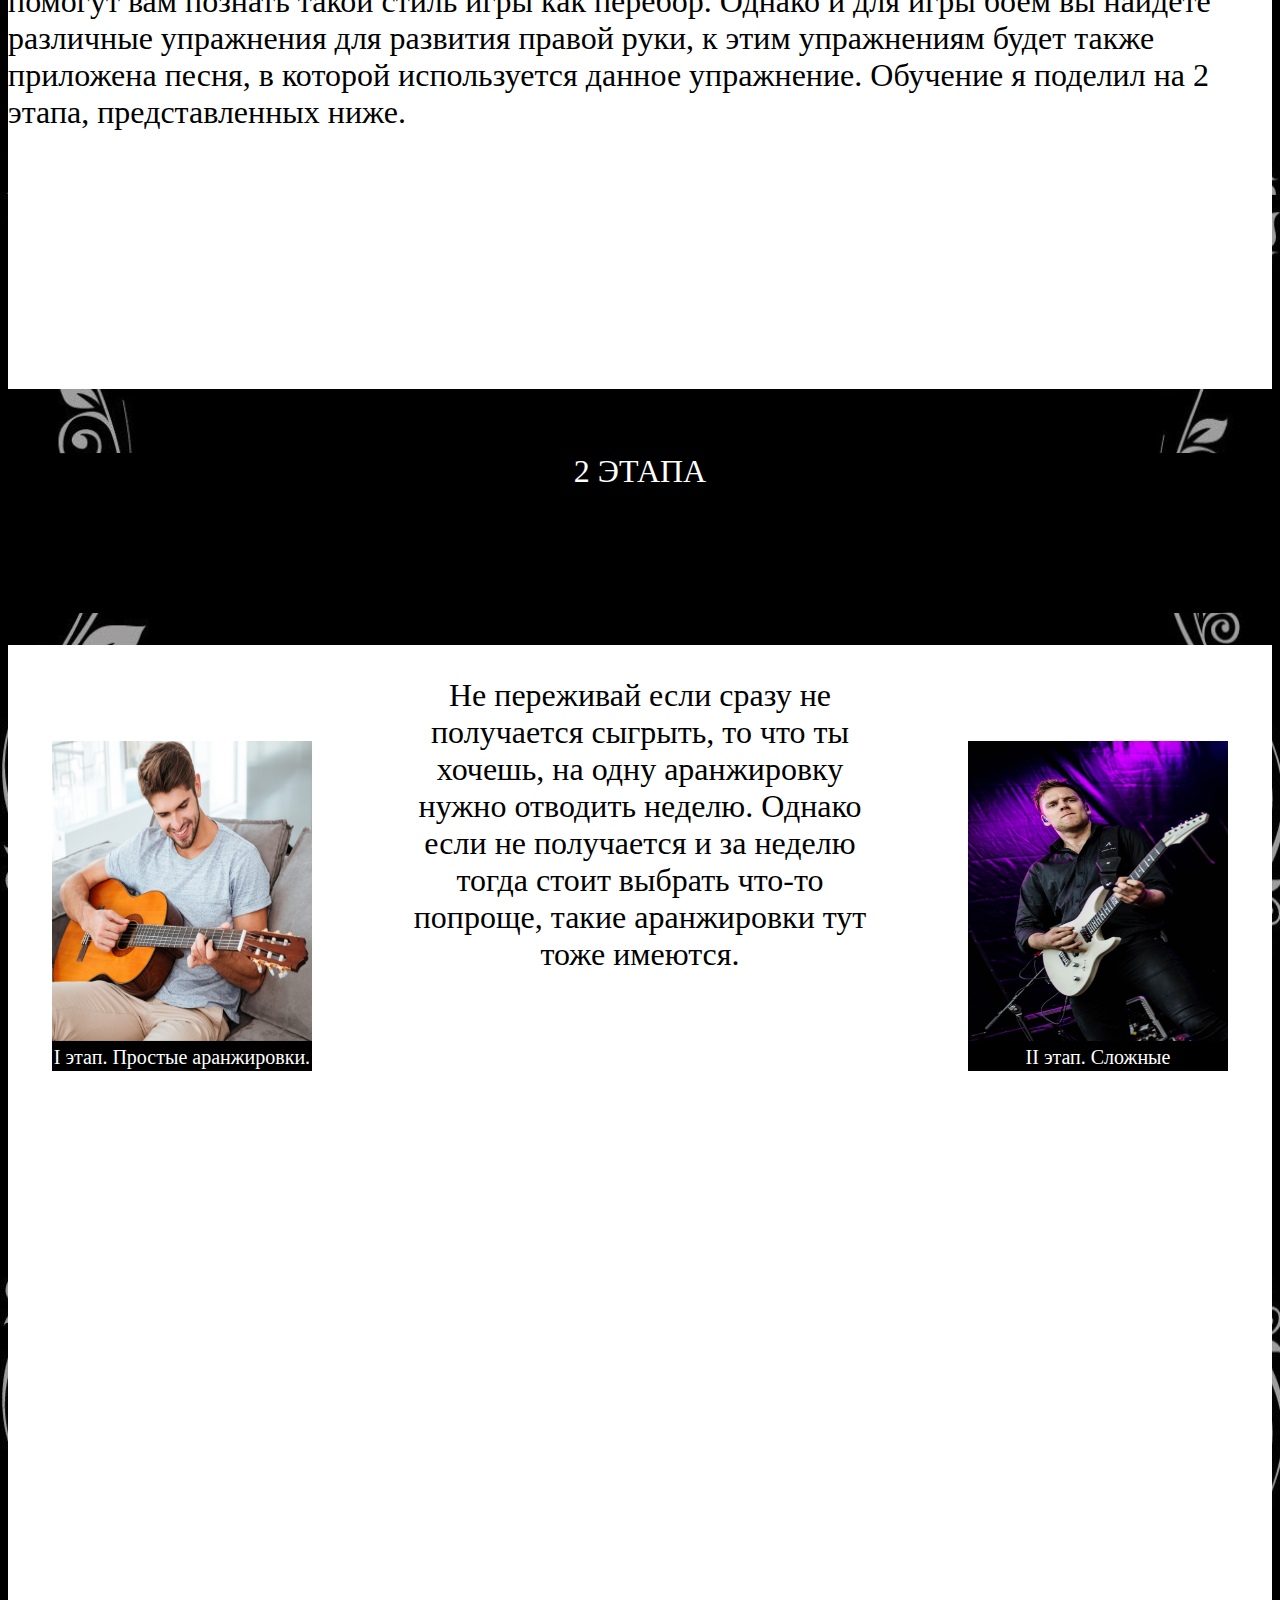
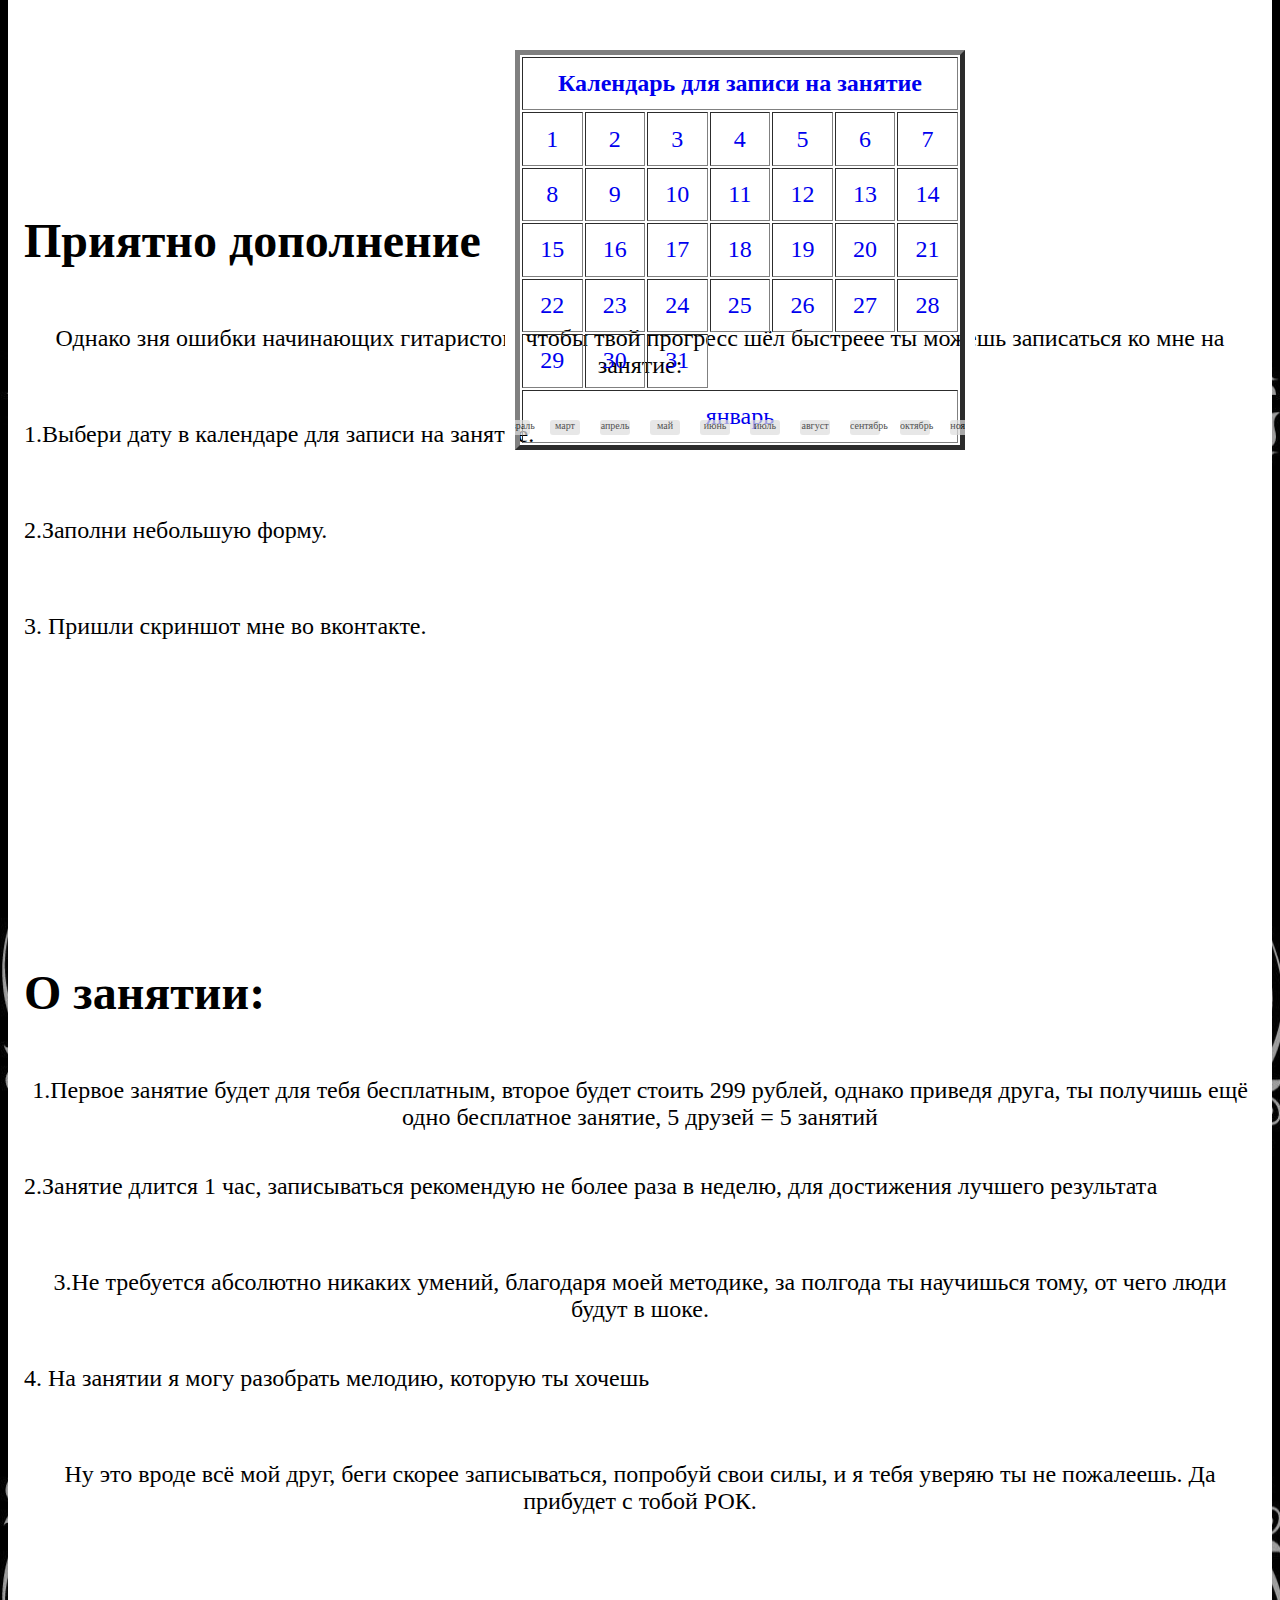
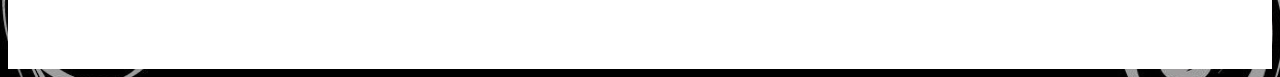
==== commit 5c7c6c35: "Update index.html" ====
--- a/index.html
+++ b/index.html
@@ -25,7 +25,7 @@
   <header class="border1">  <title> THE ROCK </title>
   
    <main class="border" style="flex-direction: column;">
-<span class=" therock" style="font-size: 100px; color: white;"> THE ROCK </span>
+<span class=" therock span1" style="color: white;"> THE ROCK </span>
  <span class="volodia"> By Vladimir Orlov</span> 
 </main>
   </header>
--- a/kurs.css
+++ b/kurs.css
@@ -46,7 +46,7 @@
 	display: flex;
 	background-color: white;
 	width: 100rem;
-	height: 10rem;
+	height: 9rem;
 	font-size: 20px;
 	justify-content: space-around;
 	flex-wrap: wrap;
@@ -318,7 +318,7 @@
 	margin-bottom: 7rem;
 }
 
-@media screen and (min-width: 450px) and (max-width: 740px) {
+@media screen and (min-width: 400px) and (max-width: 740px) {
 	section {
 		height: 120rem;
 	}
@@ -328,9 +328,9 @@
 		margin: 0;
 	}
 	.slider {
-		margin-top: 320rem;
-		width: 30rem;
-		height: 25rem;
+		margin-top: 1000px;
+		width: 250px;
+		height: 200px;
 	}
 	li {
 		font-size: 21px;
@@ -345,9 +345,9 @@
 		height: 60rem;
 	}
 	.bar {
-		height: 0.5rem;
-	width: 2rem;
-	margin: 0.3rem;
+		height: 2px;
+	width: 3px;
+	margin: 1px;
 	cursor: pointer;
 	opacity: .7;
 	border-radius: 3px;
@@ -361,18 +361,37 @@
 		height: 70rem;
 	}
 }
-@media screen and (min-width: 80rem) {
+@media screen and (min-width: 741px) {
 	.slider {
-		margin-top: 165rem;
-		width: 60rem;
-		height: 25rem;
-		margin-left: 15rem;
+		margin-top: 3000px;
+		width: 450px;
+		height: 400px;
+		margin-left: 100px;
 	}
 	.divsection {
 		margin-top: 6rem;
 	}
 	section {
-		height: 50rem;
+		height: 70rem;
+	}
+	.border{
+		padding-left: 50px:
+		padding-right: 50px;
+		padding: 50px;
+	}
+	.bar {
+	height: 15px;
+	width: 30px;
+	margin: 10px;
+	cursor: pointer;
+	opacity: .7;
+	border-radius: 3px;
+	transition: all .4s ease;
+	background-color: #ddd;
+	text-align: center;
+	}
+	span {
+		font-size: 64px;
 	}
 }
 .p5 {
@@ -381,3 +400,4 @@
 	height: 3rem;
 	text-align: center;
 }
+
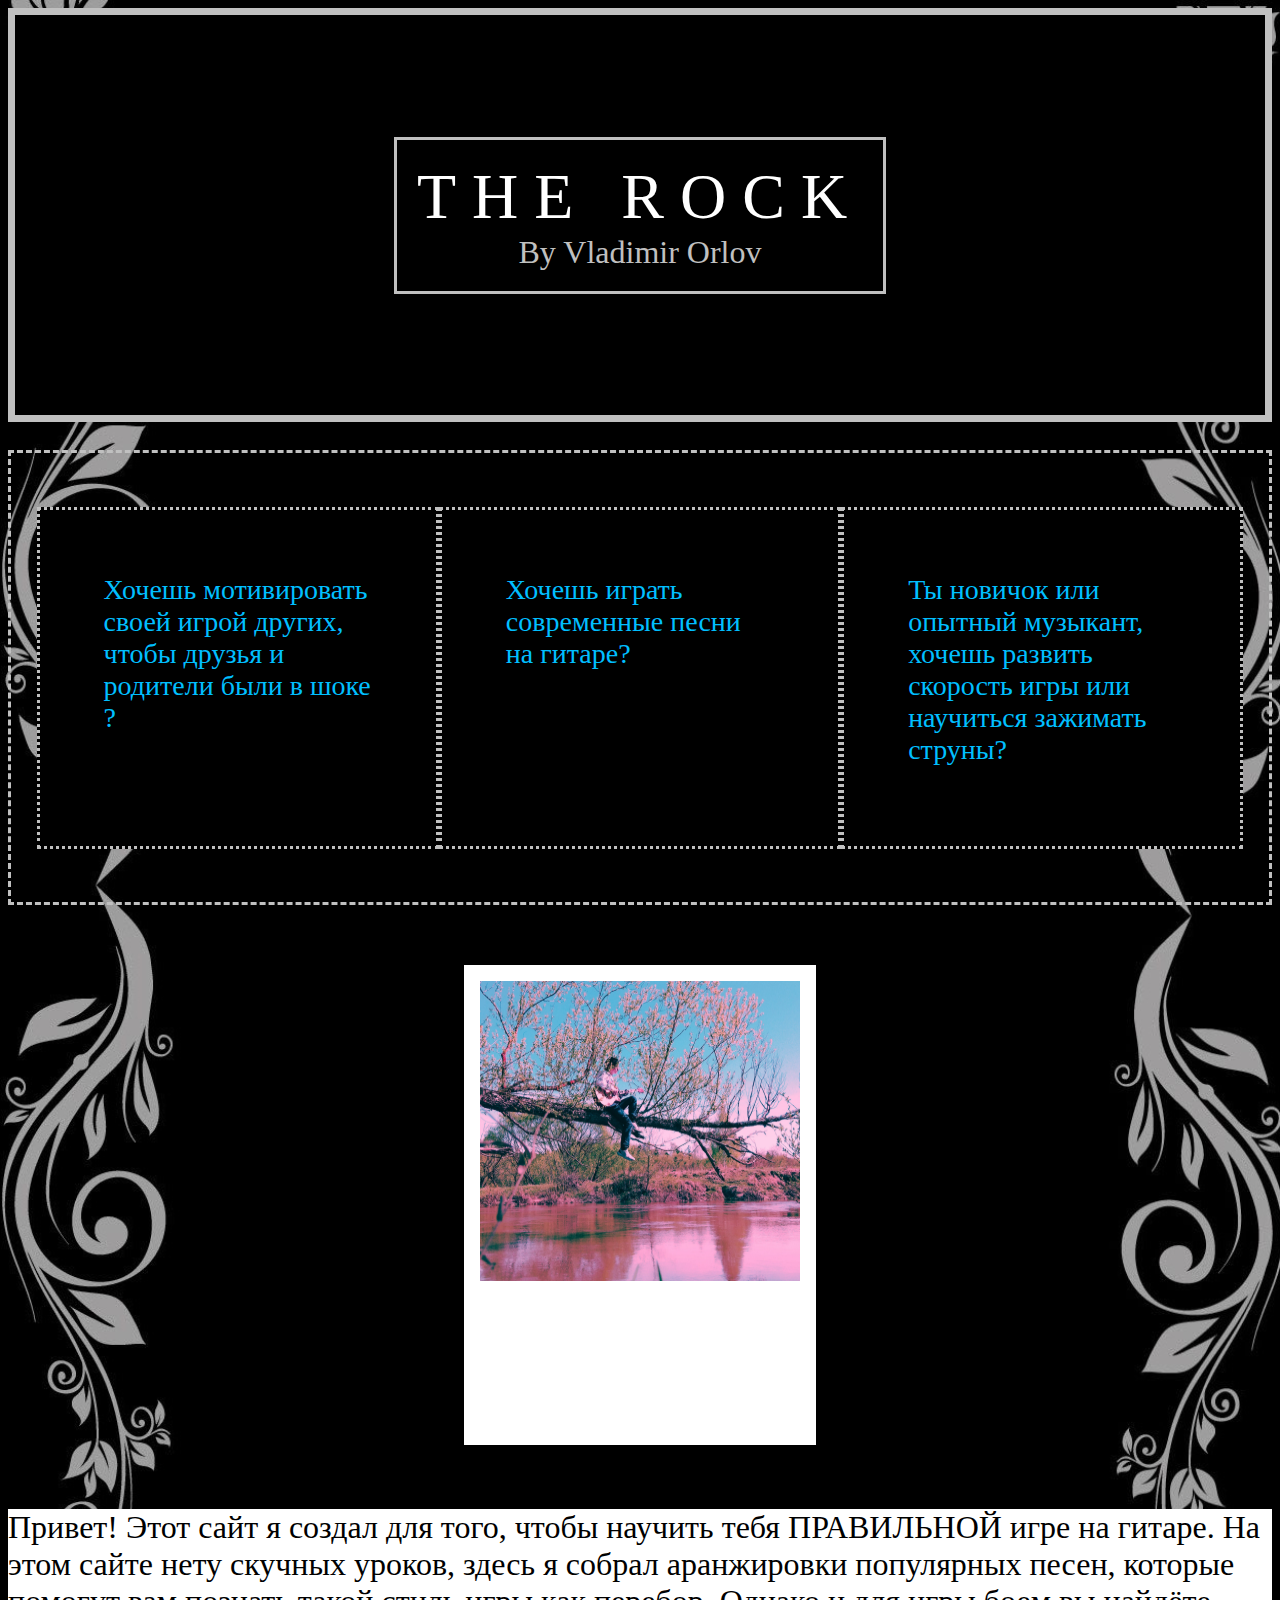
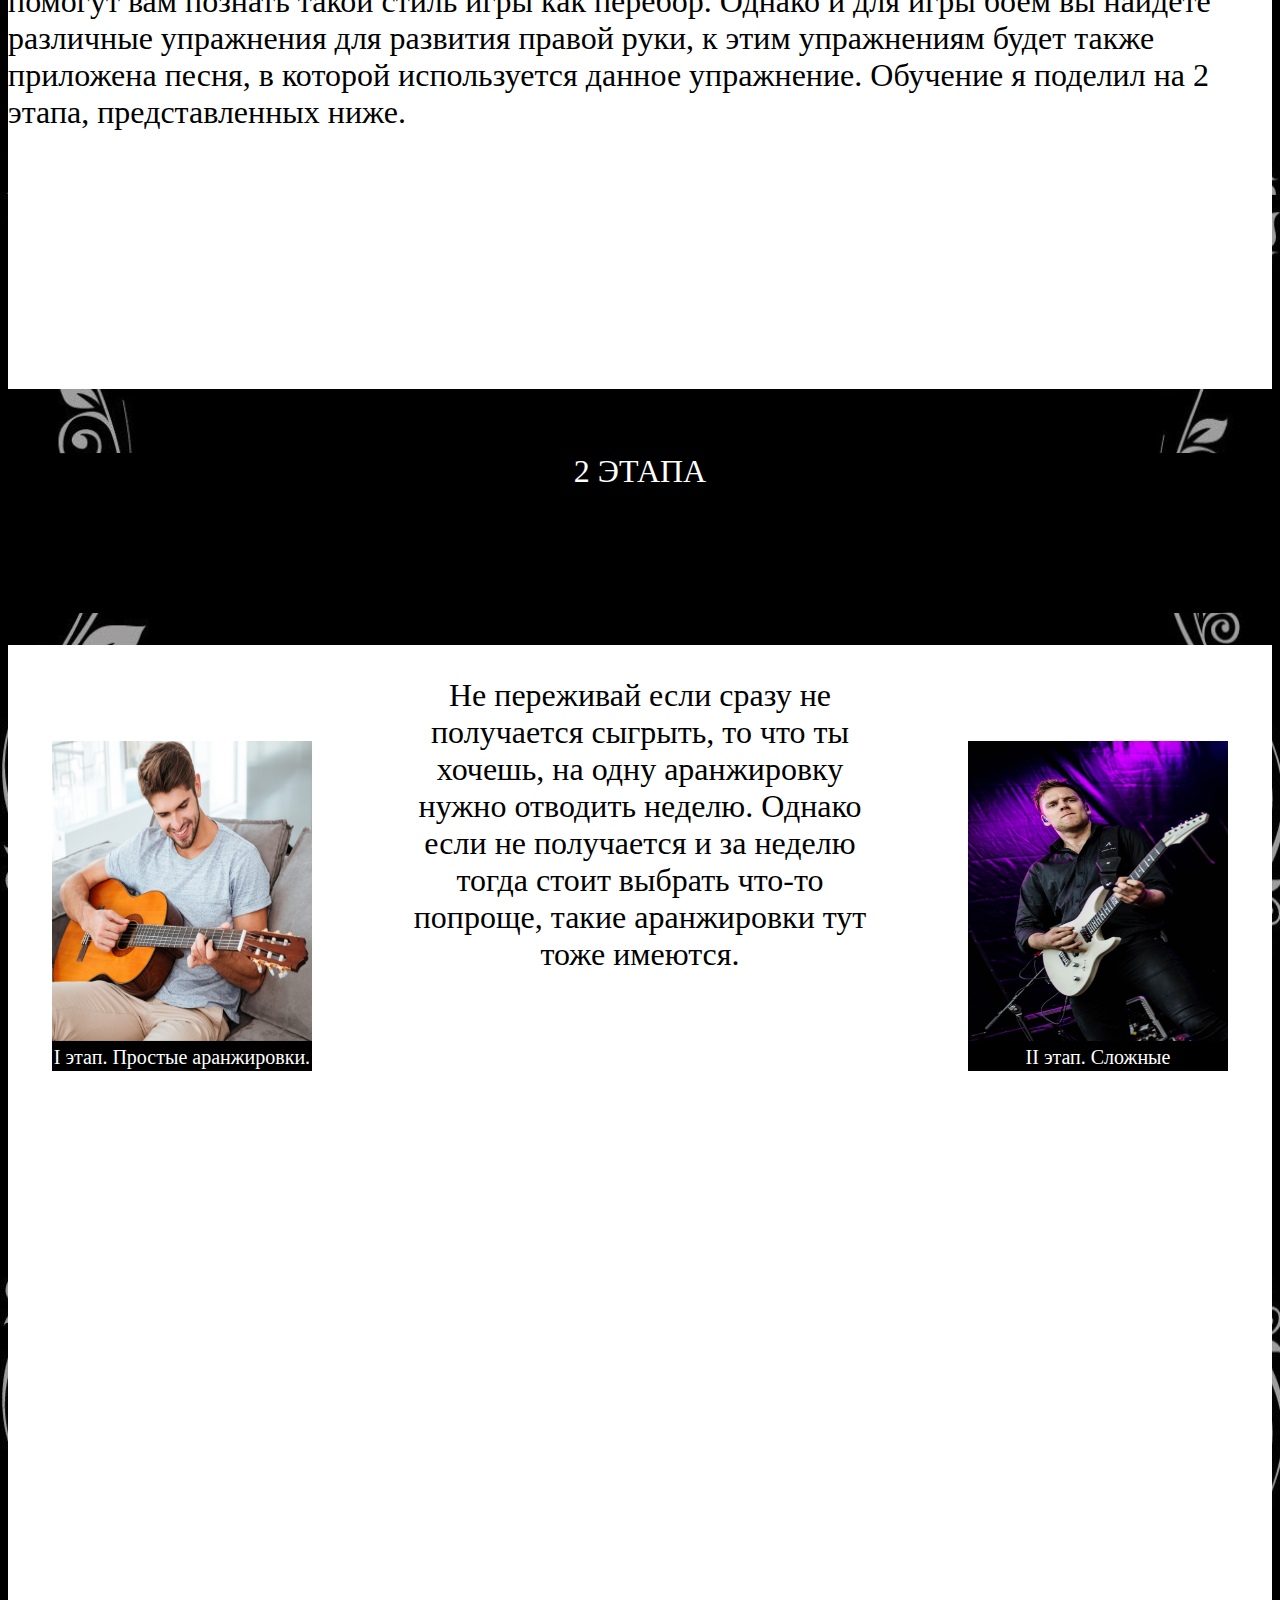
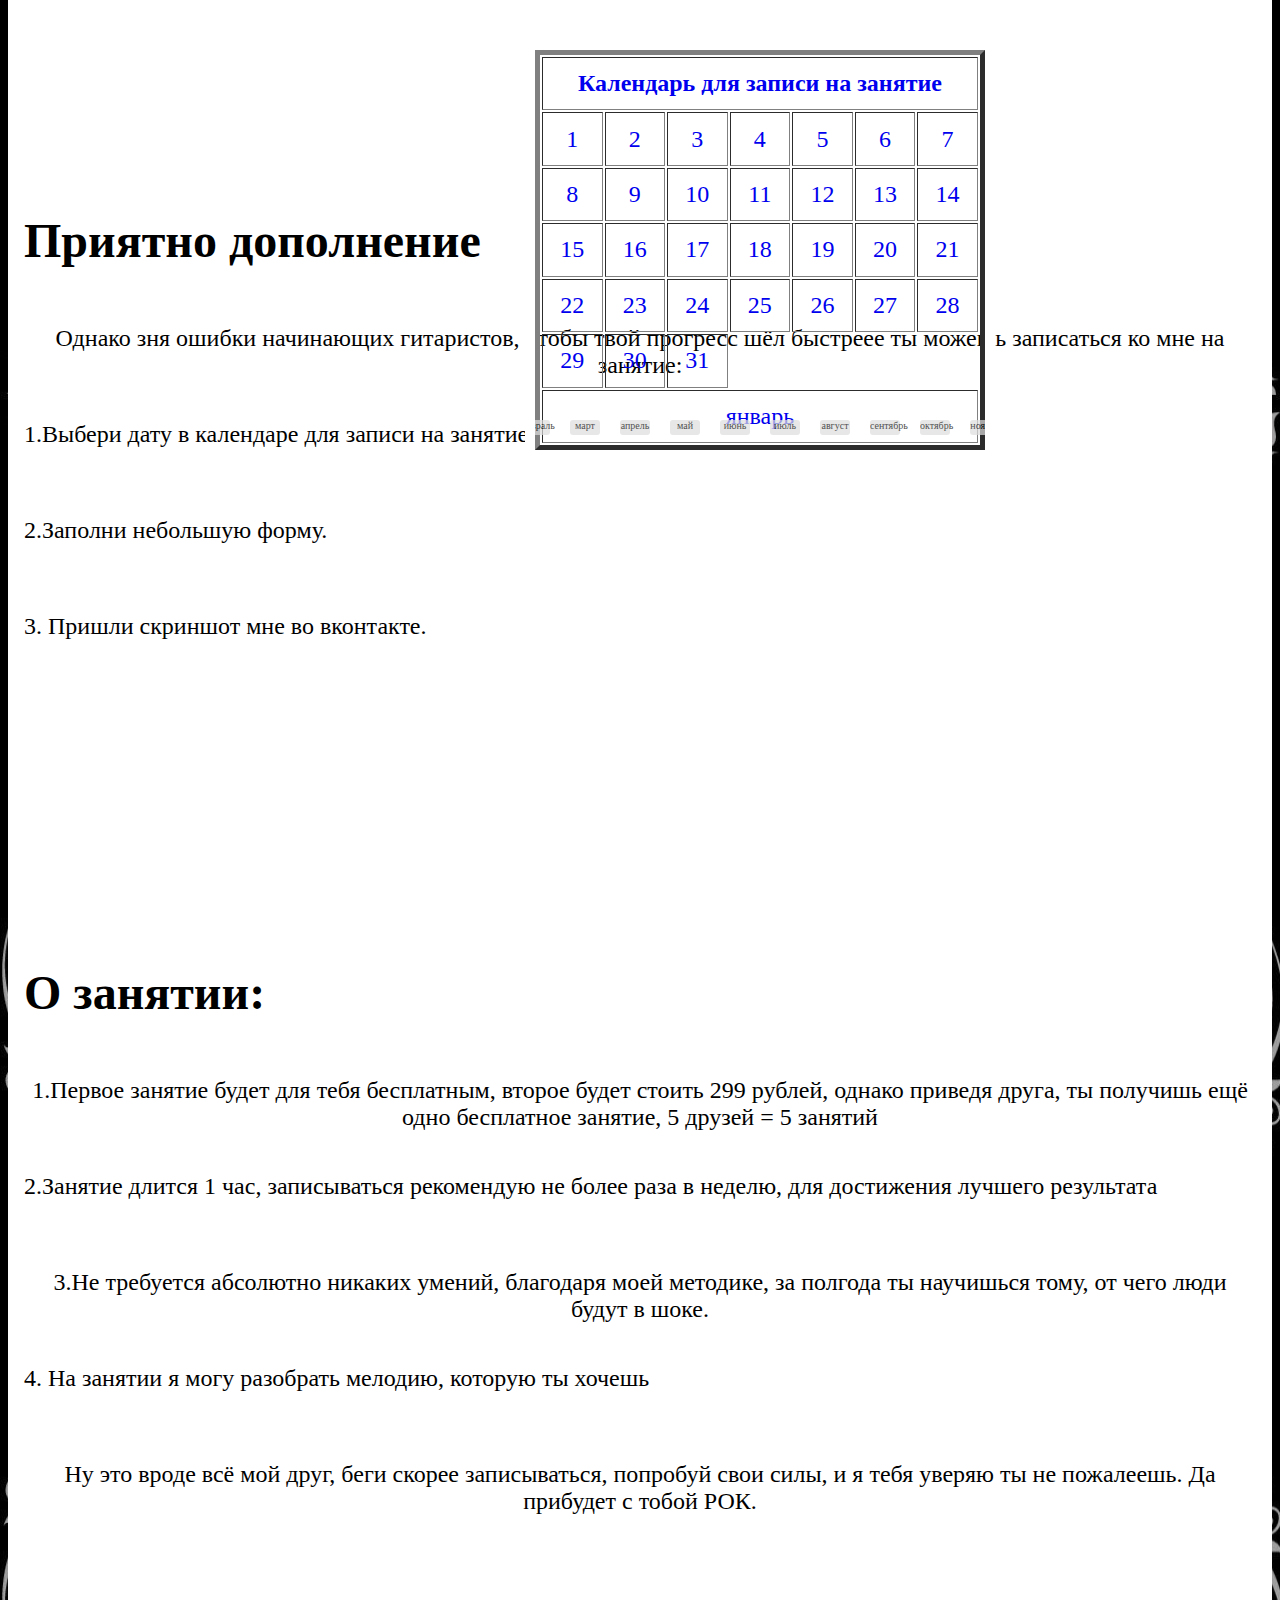
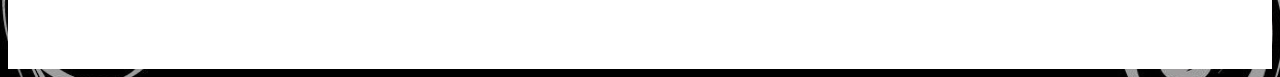
==== commit 71a99a4e: "Update index.html" ====
--- a/index.html
+++ b/index.html
@@ -37,7 +37,7 @@
       </p>
     </ul> 
     <main>
-    		 <p class="p2" style="width: 20rem;"><img src="itree.jpg" width="360rem" height="300rem" style="margin: 1rem"> </p>
+    		 <p class="p2" style="width: 22rem;"><img src="itree.jpg" width="360rem" height="300rem" style="margin: 1rem"> </p>
   	<p class="p2"> Привет! Этот сайт я создал для того, чтобы научить тебя ПРАВИЛЬНОЙ игре на гитаре. На этом сайте нету скучных уроков, здесь я собрал аранжировки популярных песен, которые помогут вам познать такой стиль игры как перебор. Однако и для игры боем вы найдёте различные упражнения для развития правой руки, к этим упражнениям будет также приложена песня, в которой используется данное упражнение. Обучение я поделил на 2 этапа, представленных ниже. </p>
   	<p class="p2 p3" style="height: 10rem;"> 2 ЭТАПА </p>
     <section>
--- a/kurs.css
+++ b/kurs.css
@@ -366,7 +366,7 @@
 		margin-top: 3000px;
 		width: 450px;
 		height: 400px;
-		margin-left: 100px;
+		margin-left: 120px;
 	}
 	.divsection {
 		margin-top: 6rem;
@@ -377,7 +377,7 @@
 	.border{
 		padding-left: 50px:
 		padding-right: 50px;
-		padding: 50px;
+		padding: 20px;
 	}
 	.bar {
 	height: 15px;
@@ -400,4 +400,7 @@
 	height: 3rem;
 	text-align: center;
 }
-
+.span {
+	font-size: 100px;
+}
+
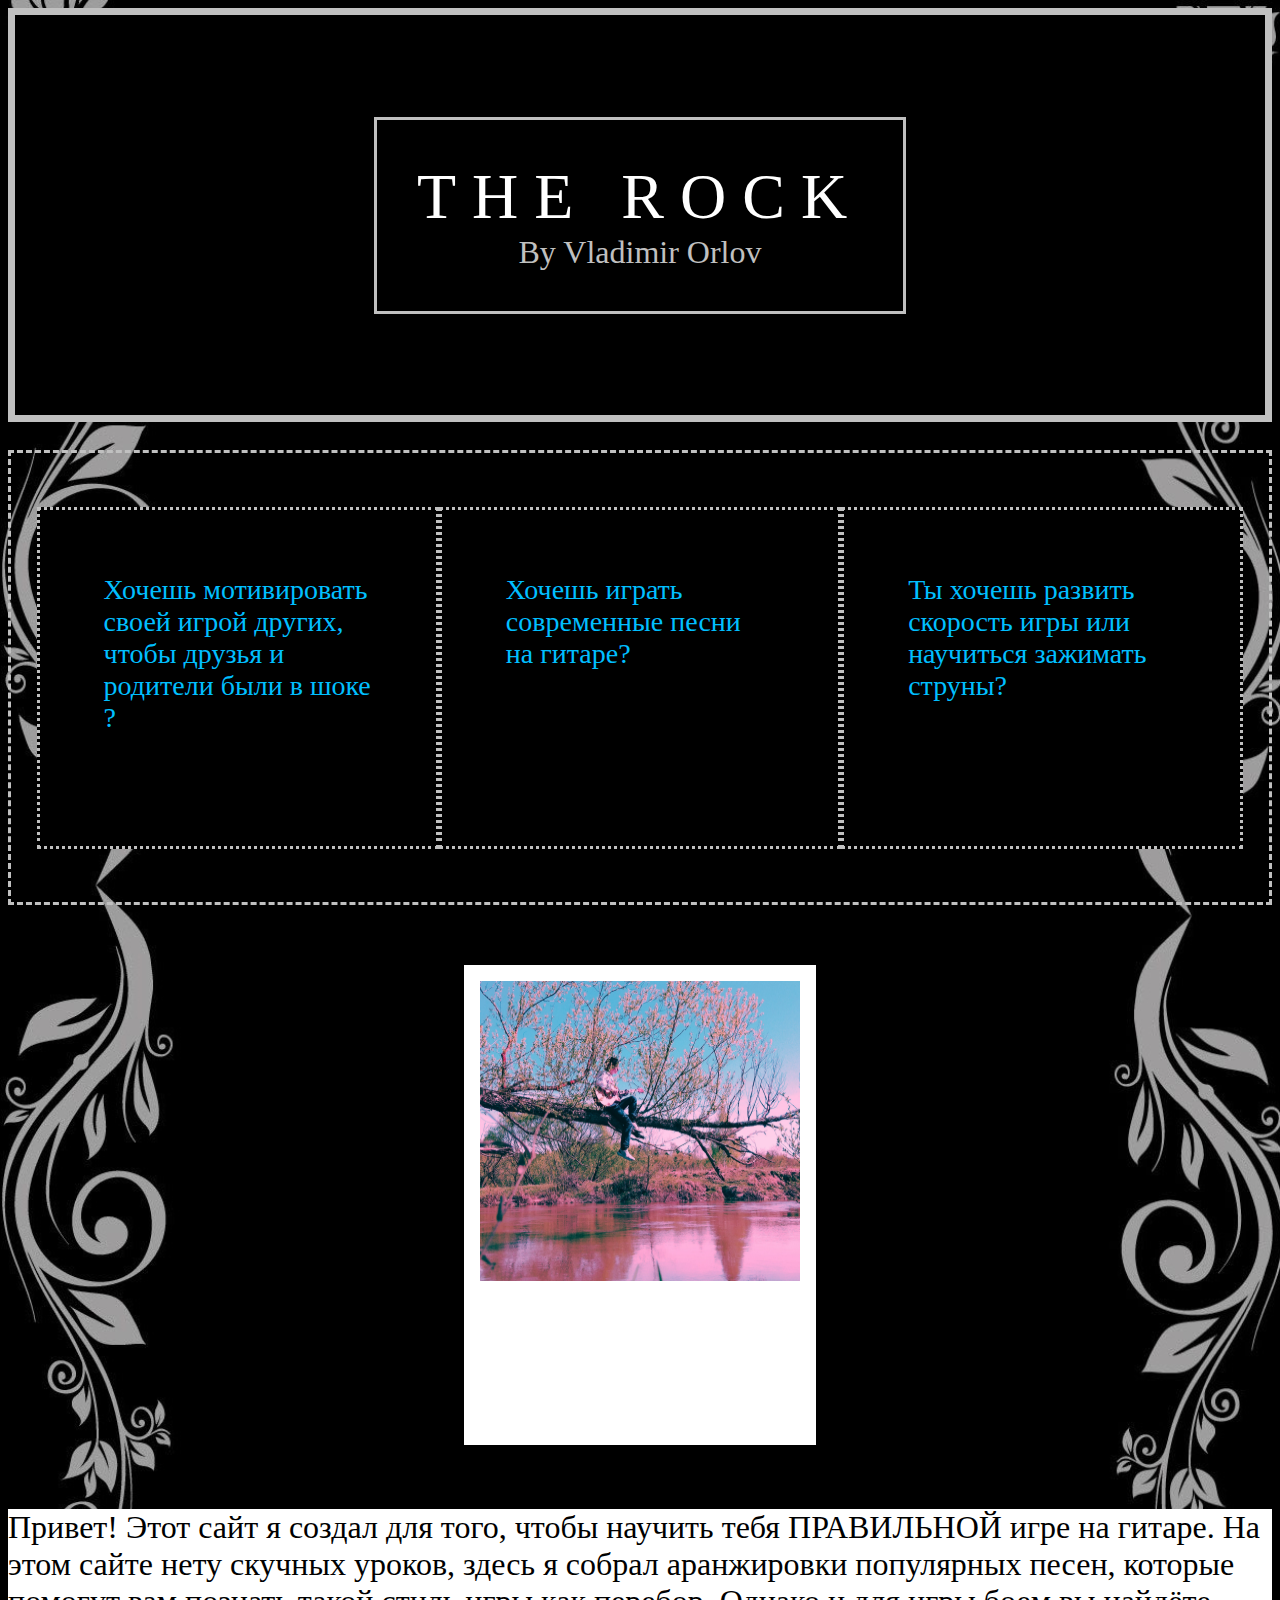
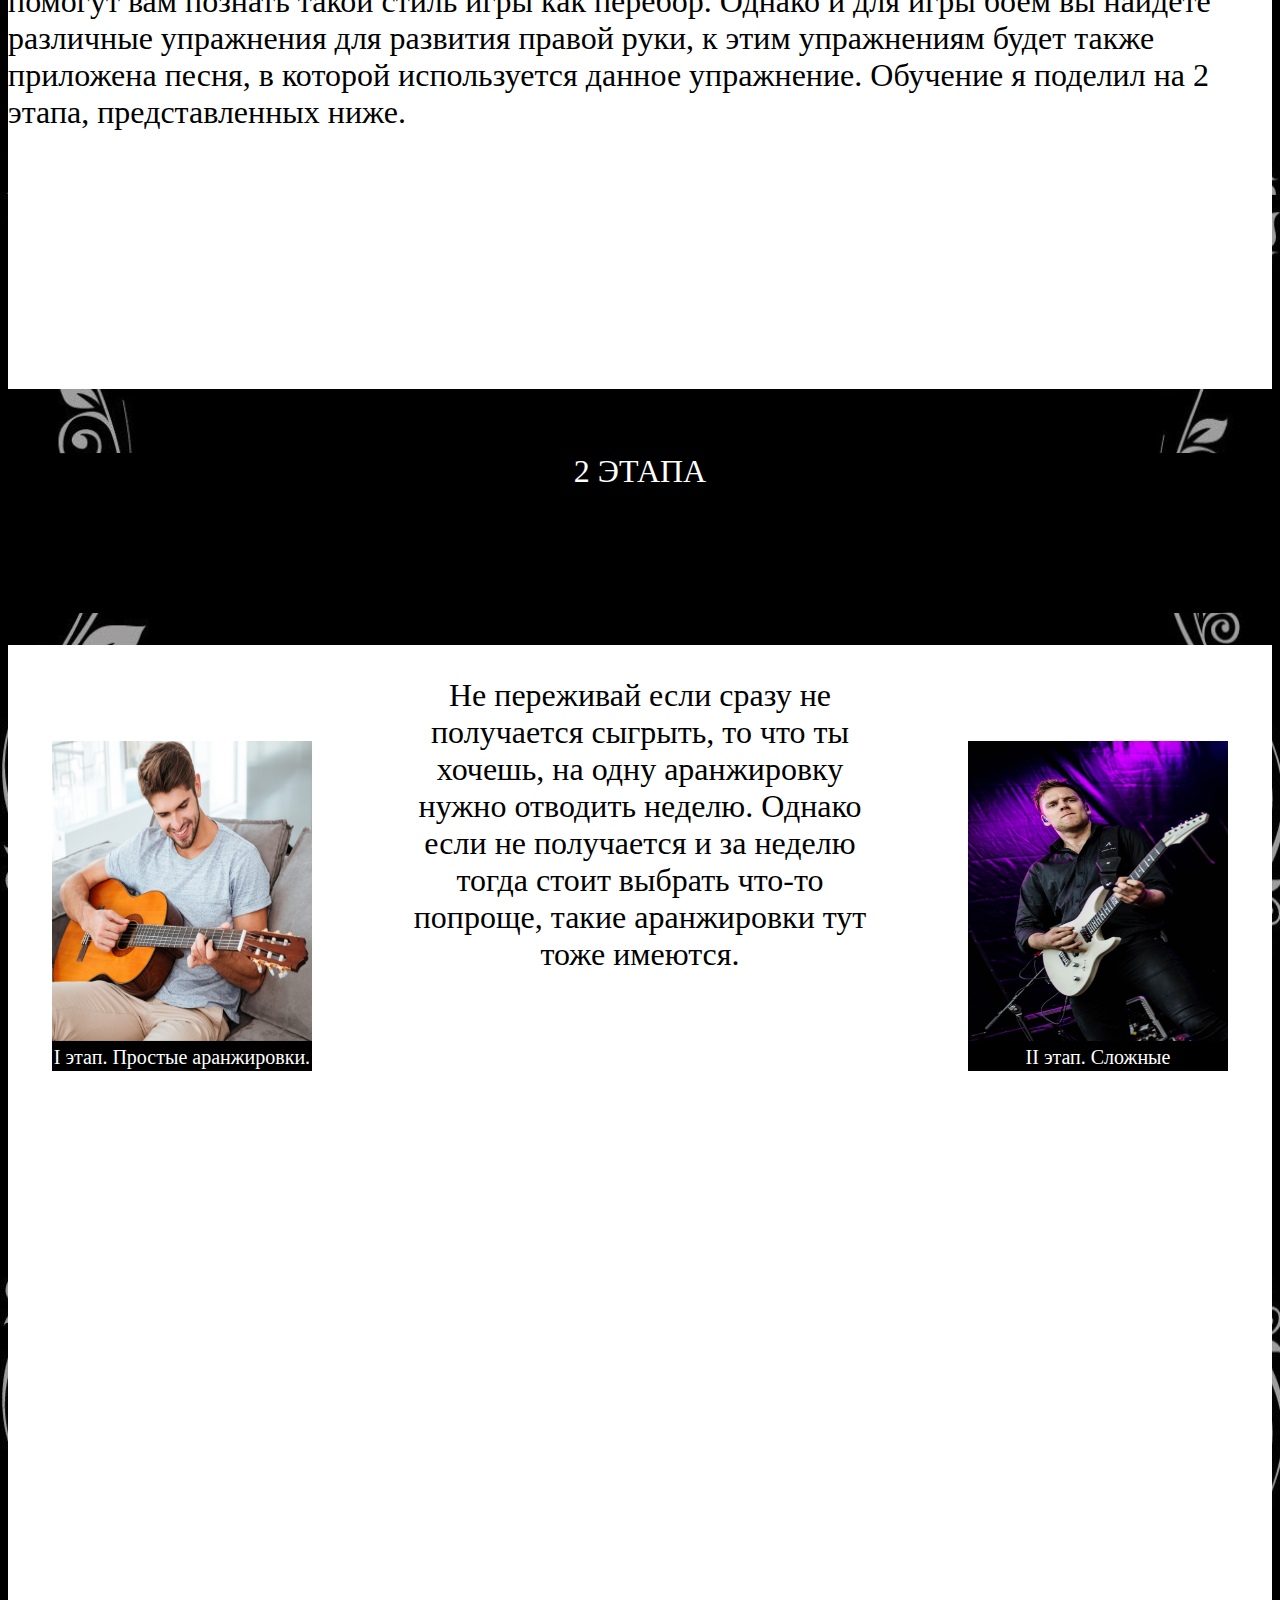
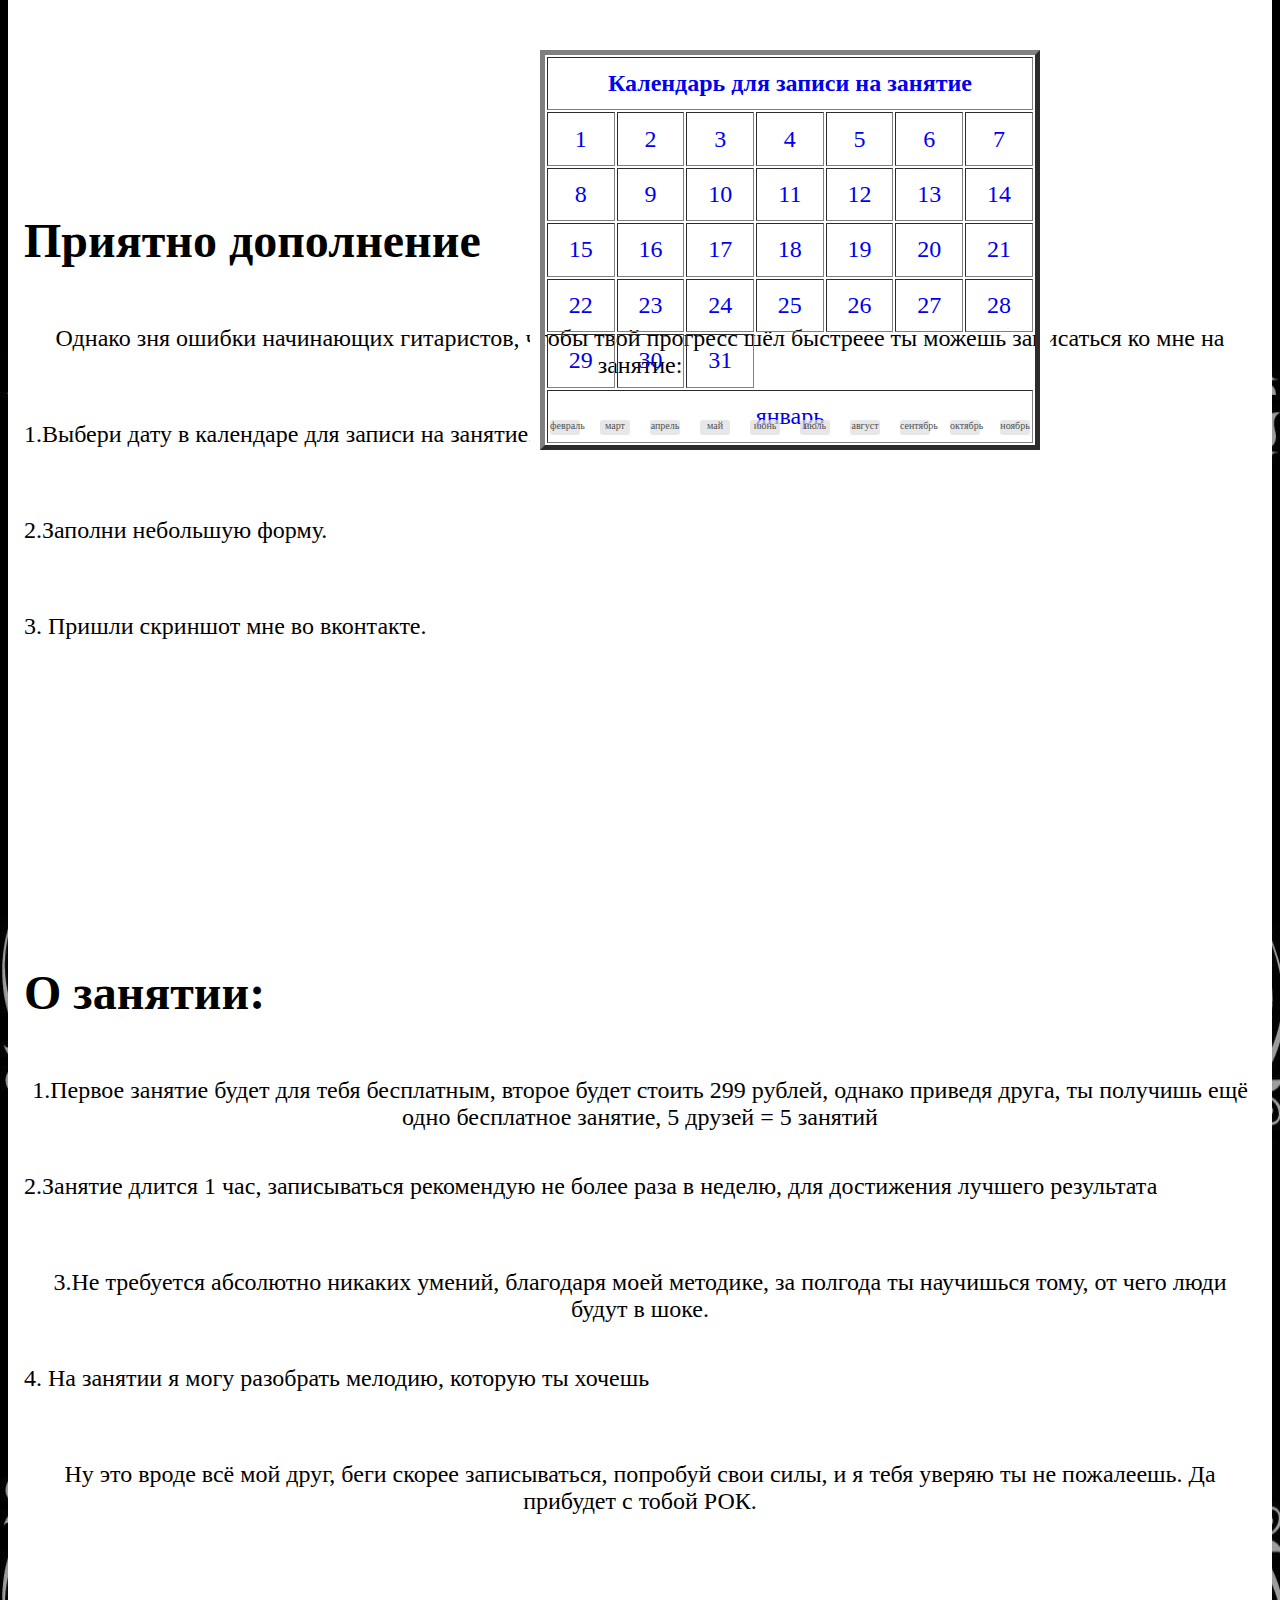
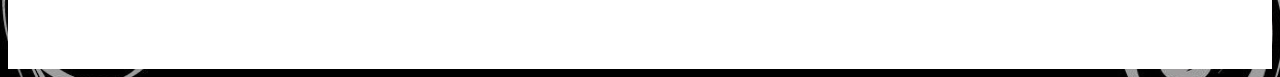
==== commit 4cffc10b: "Update index.html" ====
--- a/index.html
+++ b/index.html
@@ -33,7 +33,7 @@
    <ul class="border3 ul">
     <p  class=" border2 p1">Хочешь мотивировать своей игрой других, чтобы друзья и родители были в шоке ? </p>
     <p  class=" border2 p1">Хочешь играть современные песни на гитаре? </p>
-      <p class=" border2 p1">Ты новичок или опытный музыкант, хочешь развить скорость игры или научиться зажимать струны?
+      <p class=" border2 p1">Ты хочешь развить скорость игры или научиться зажимать струны?
       </p>
     </ul> 
     <main>
--- a/kurs.css
+++ b/kurs.css
@@ -364,9 +364,9 @@
 @media screen and (min-width: 741px) {
 	.slider {
 		margin-top: 3000px;
-		width: 450px;
+		width: 500px;
 		height: 400px;
-		margin-left: 120px;
+		margin-left: 150px;
 	}
 	.divsection {
 		margin-top: 6rem;
@@ -375,9 +375,9 @@
 		height: 70rem;
 	}
 	.border{
-		padding-left: 50px:
-		padding-right: 50px;
-		padding: 20px;
+		padding-left: 70px:
+		padding-right: 70px;
+		padding: 40px;
 	}
 	.bar {
 	height: 15px;
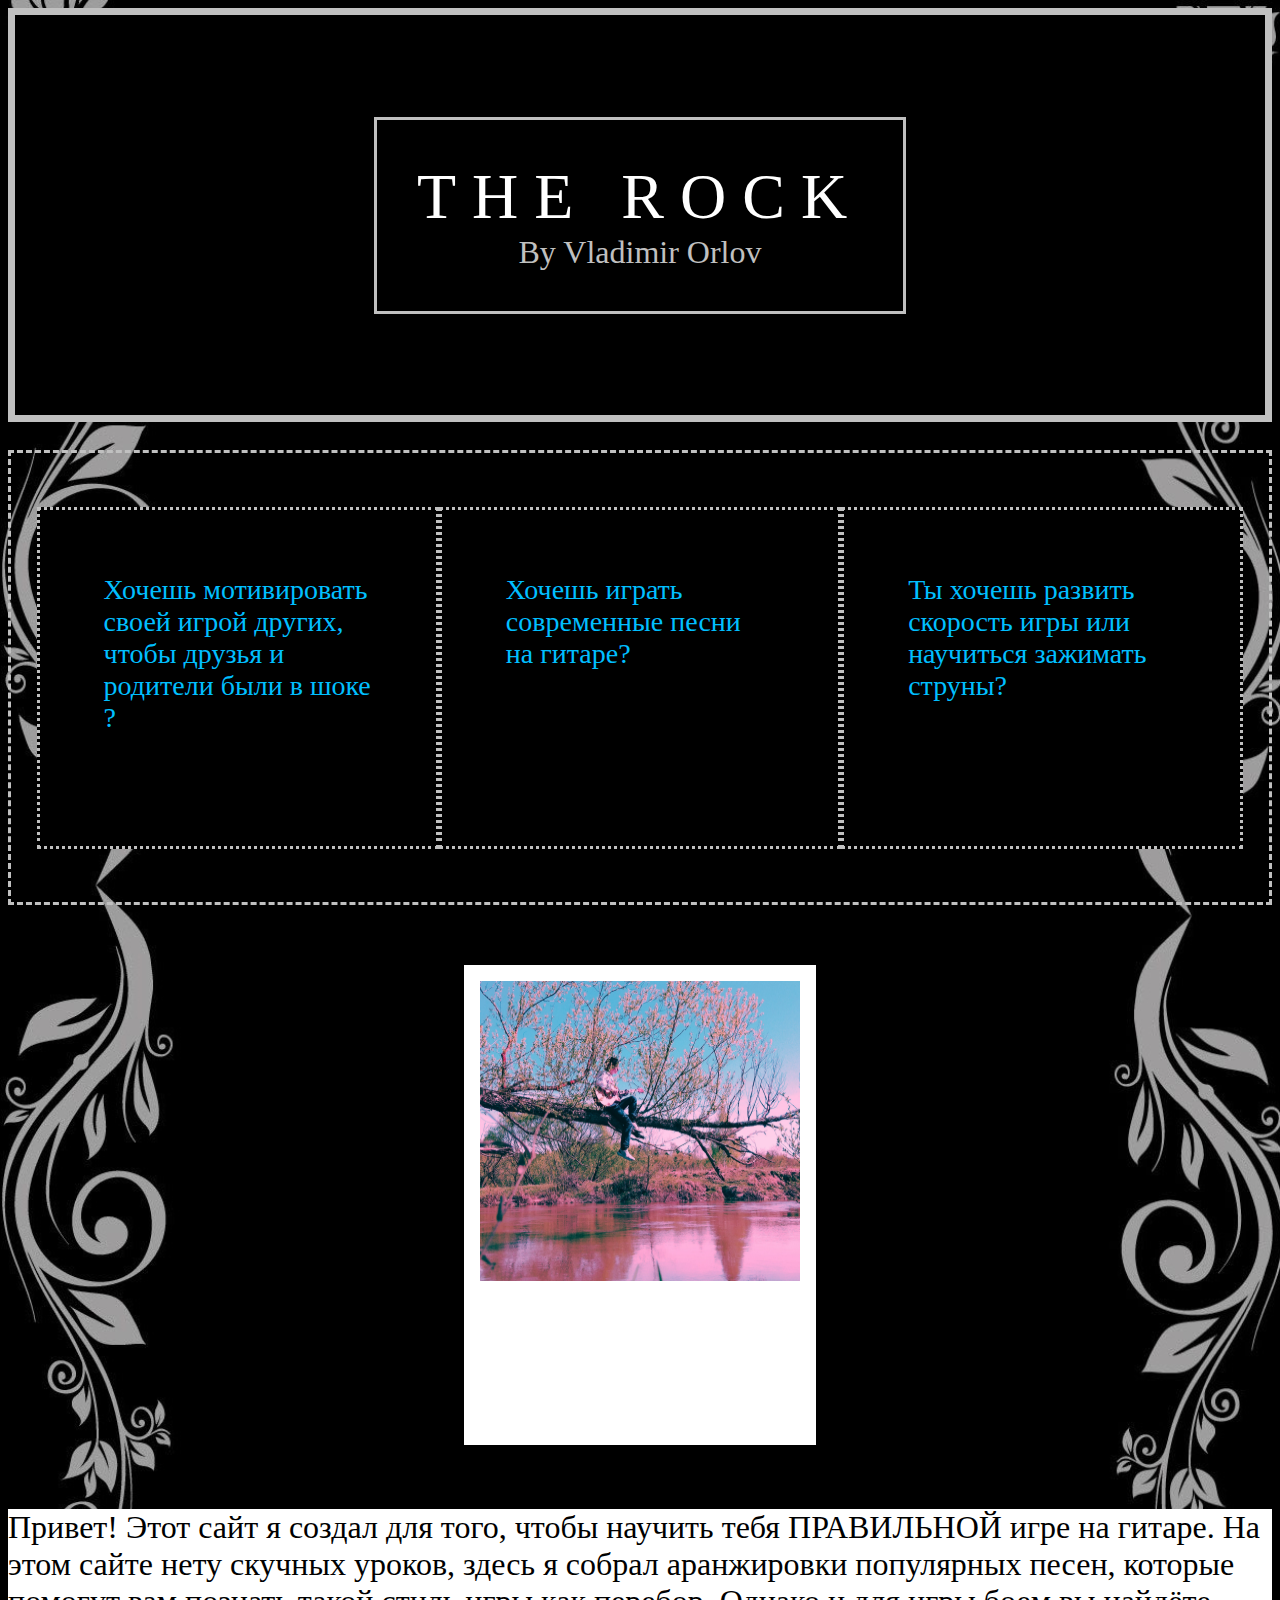
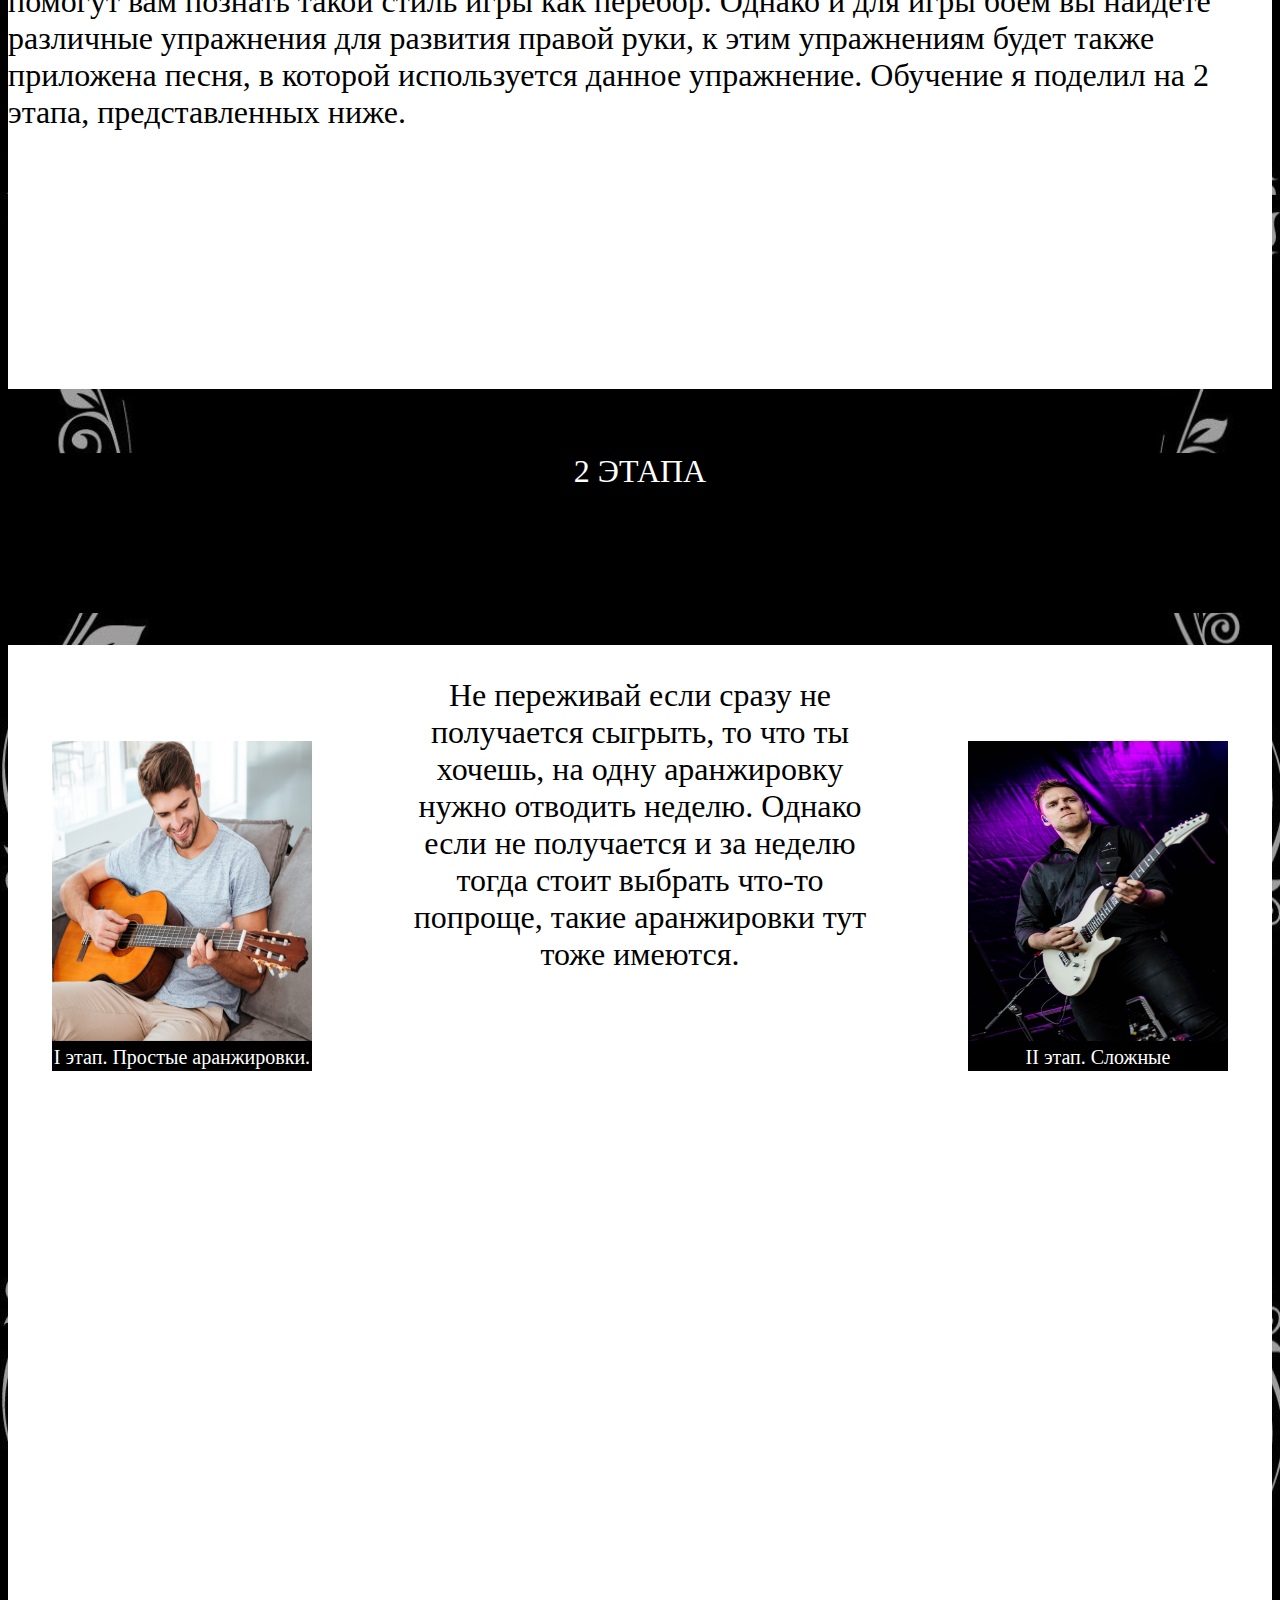
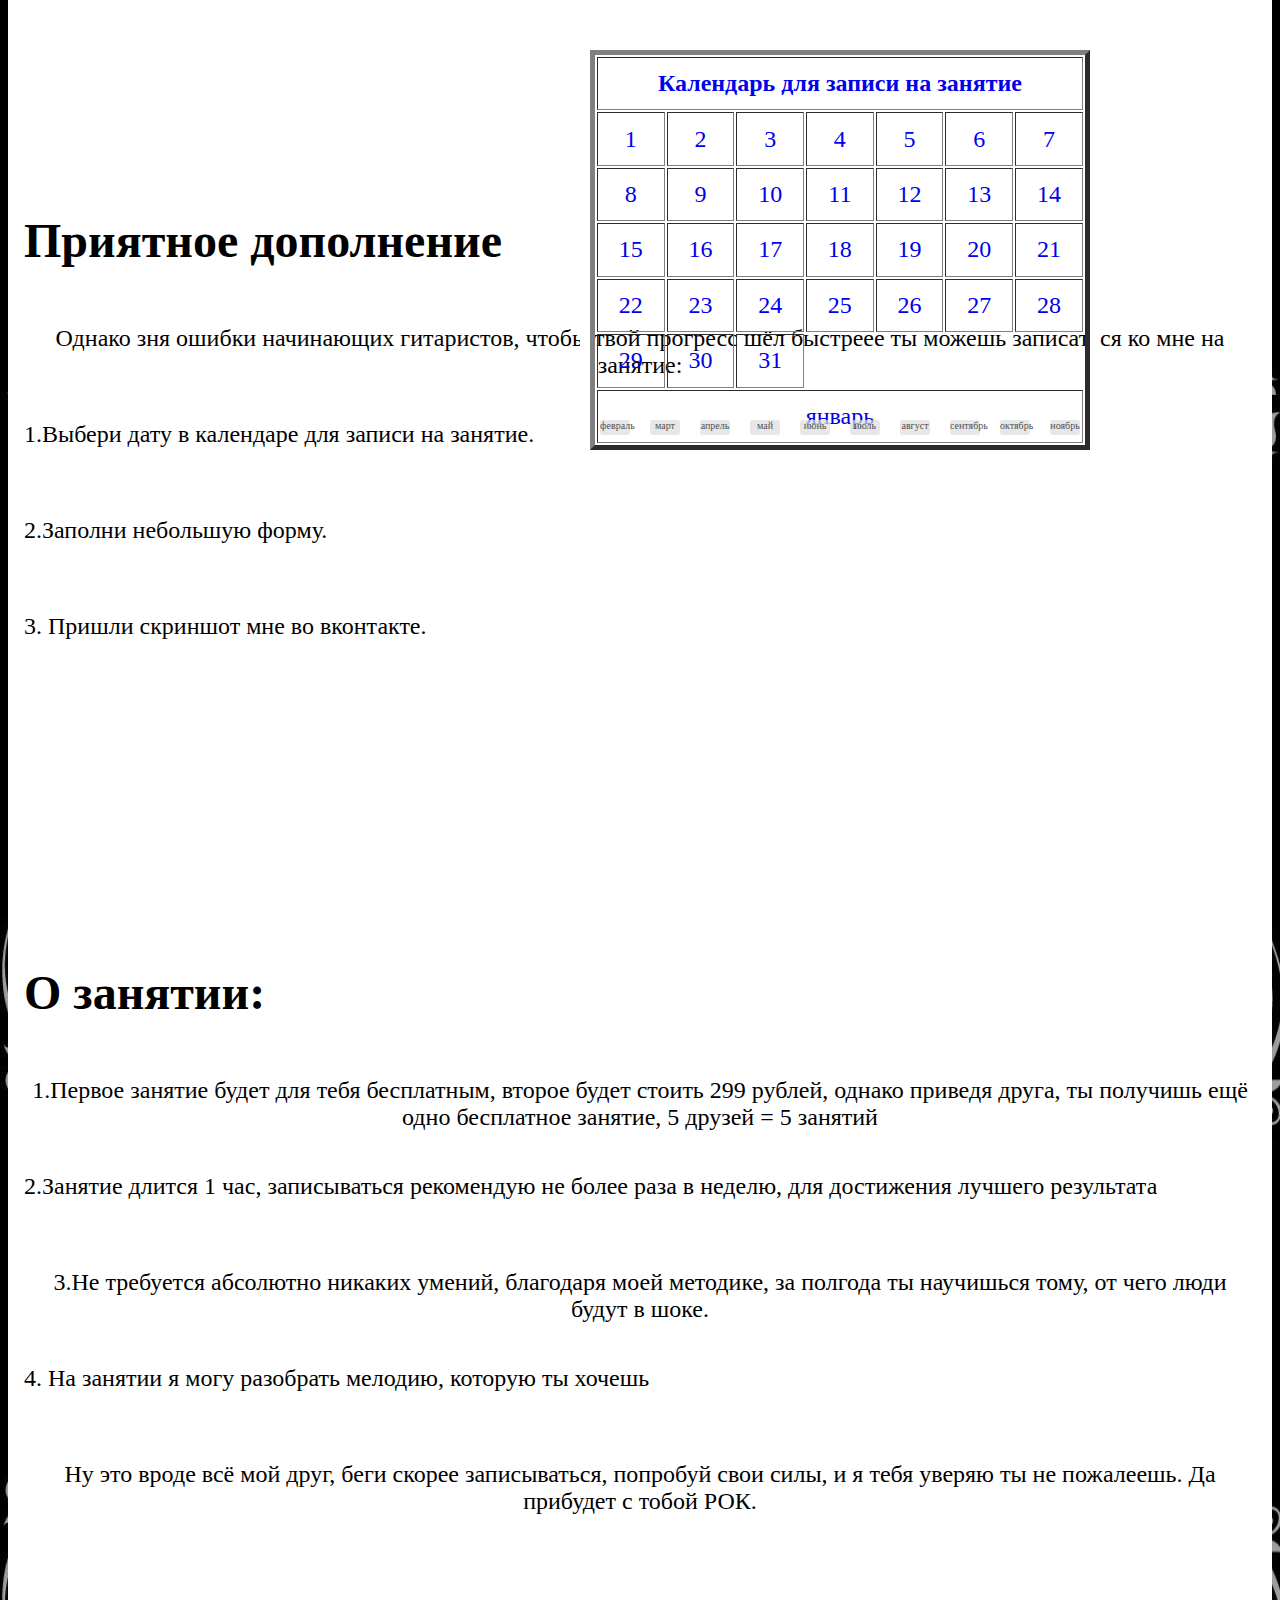
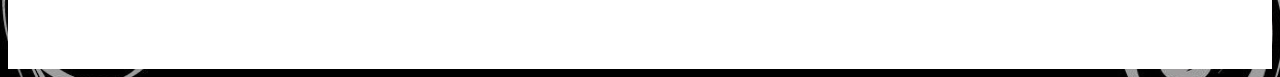
==== commit 41e9a35d: "Update index.html" ====
--- a/index.html
+++ b/index.html
@@ -46,7 +46,7 @@
   		<a href="slojnie.html"><div class=" active div1 divsection"> <img src="slojniy.jpg" width="260" height="300" >II этап. Сложные аранжировки. Сложность: от 5/10 до 10/10.</div> </a>
   	</section>
     <div class="long" style="flex-direction: column; font-size: 24px; width: 98rem;">
-      <h1> Приятно дополнение </h1>
+      <h1> Приятное дополнение </h1>
       <p class="p5">Однако зня ошибки начинающих гитаристов, чтобы твой прогресс шёл быстреее ты можешь записаться ко мне на занятие:</p>
       <p class="p5">1.Выбери дату в календаре для записи на занятие.</p>
       <p class="p5">2.Заполни небольшую форму.</p>
--- a/kurs.css
+++ b/kurs.css
@@ -366,7 +366,7 @@
 		margin-top: 3000px;
 		width: 500px;
 		height: 400px;
-		margin-left: 150px;
+		margin-left: 200px;
 	}
 	.divsection {
 		margin-top: 6rem;
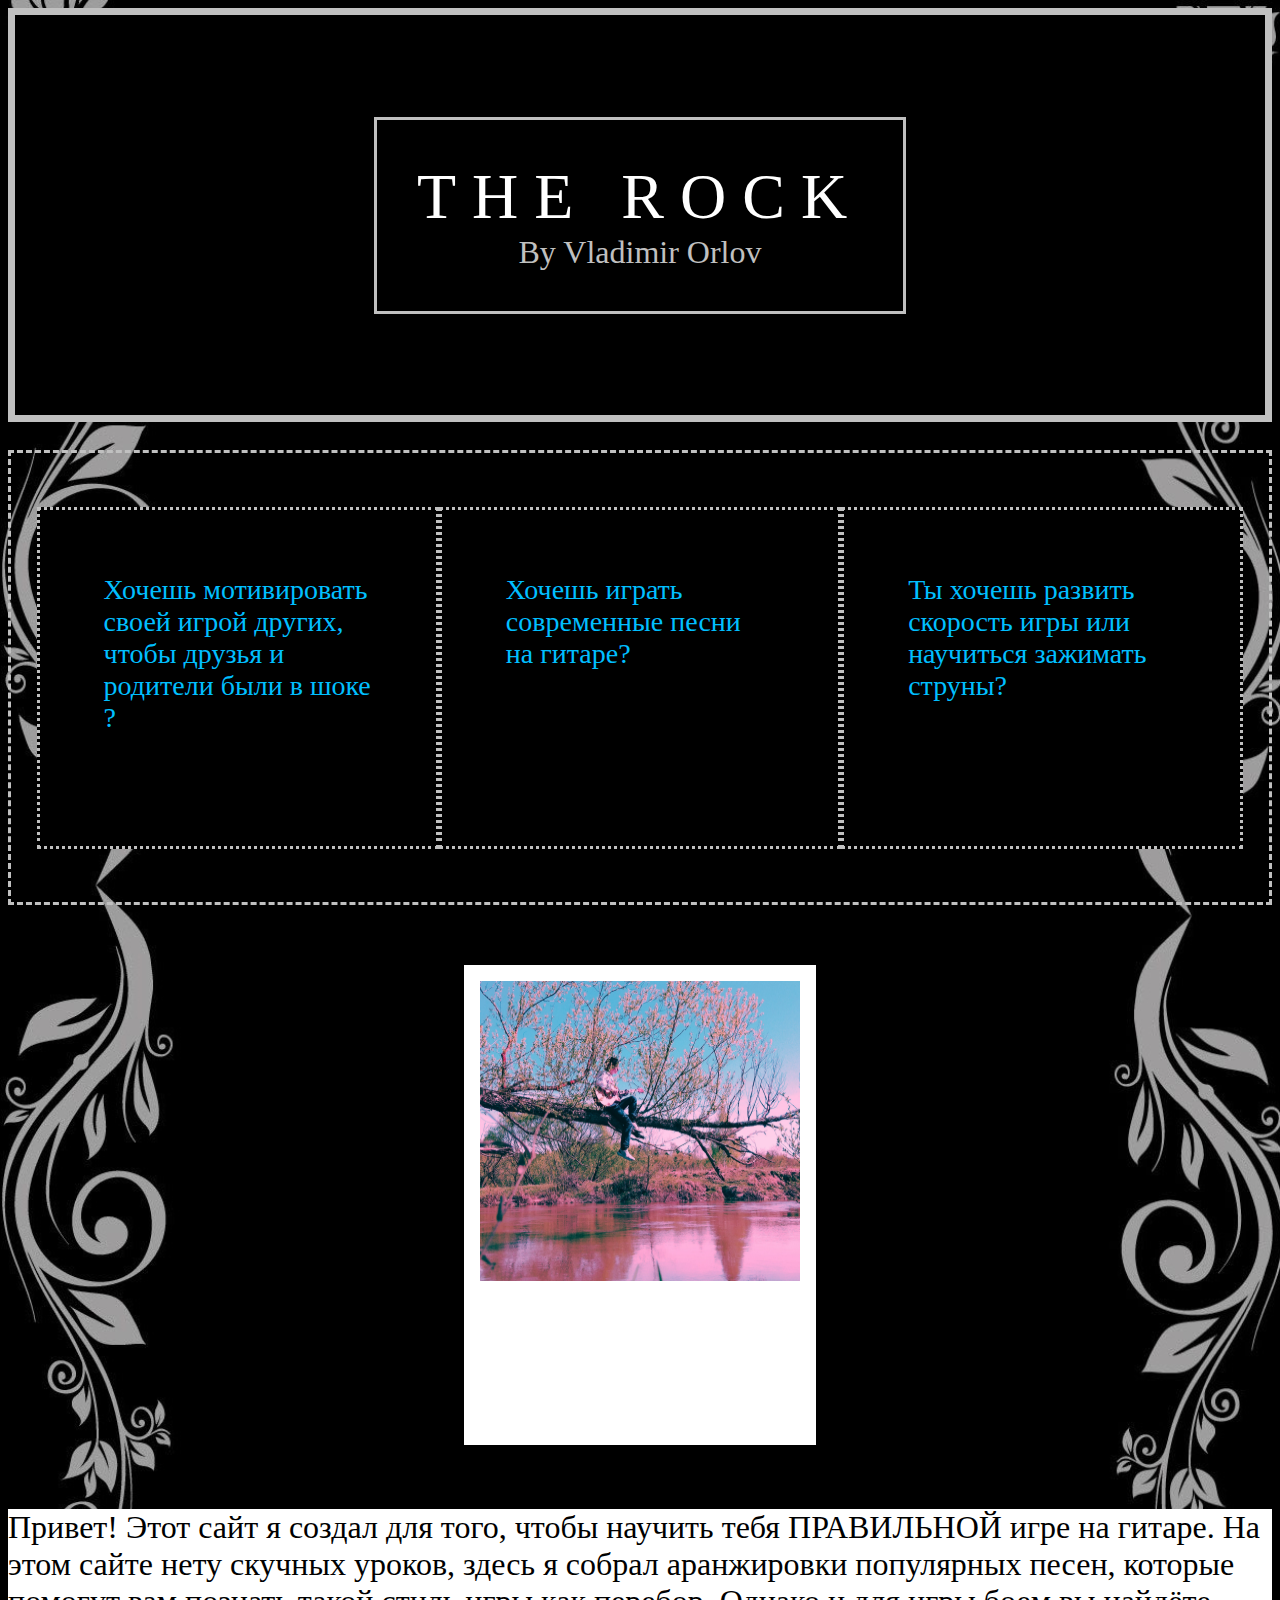
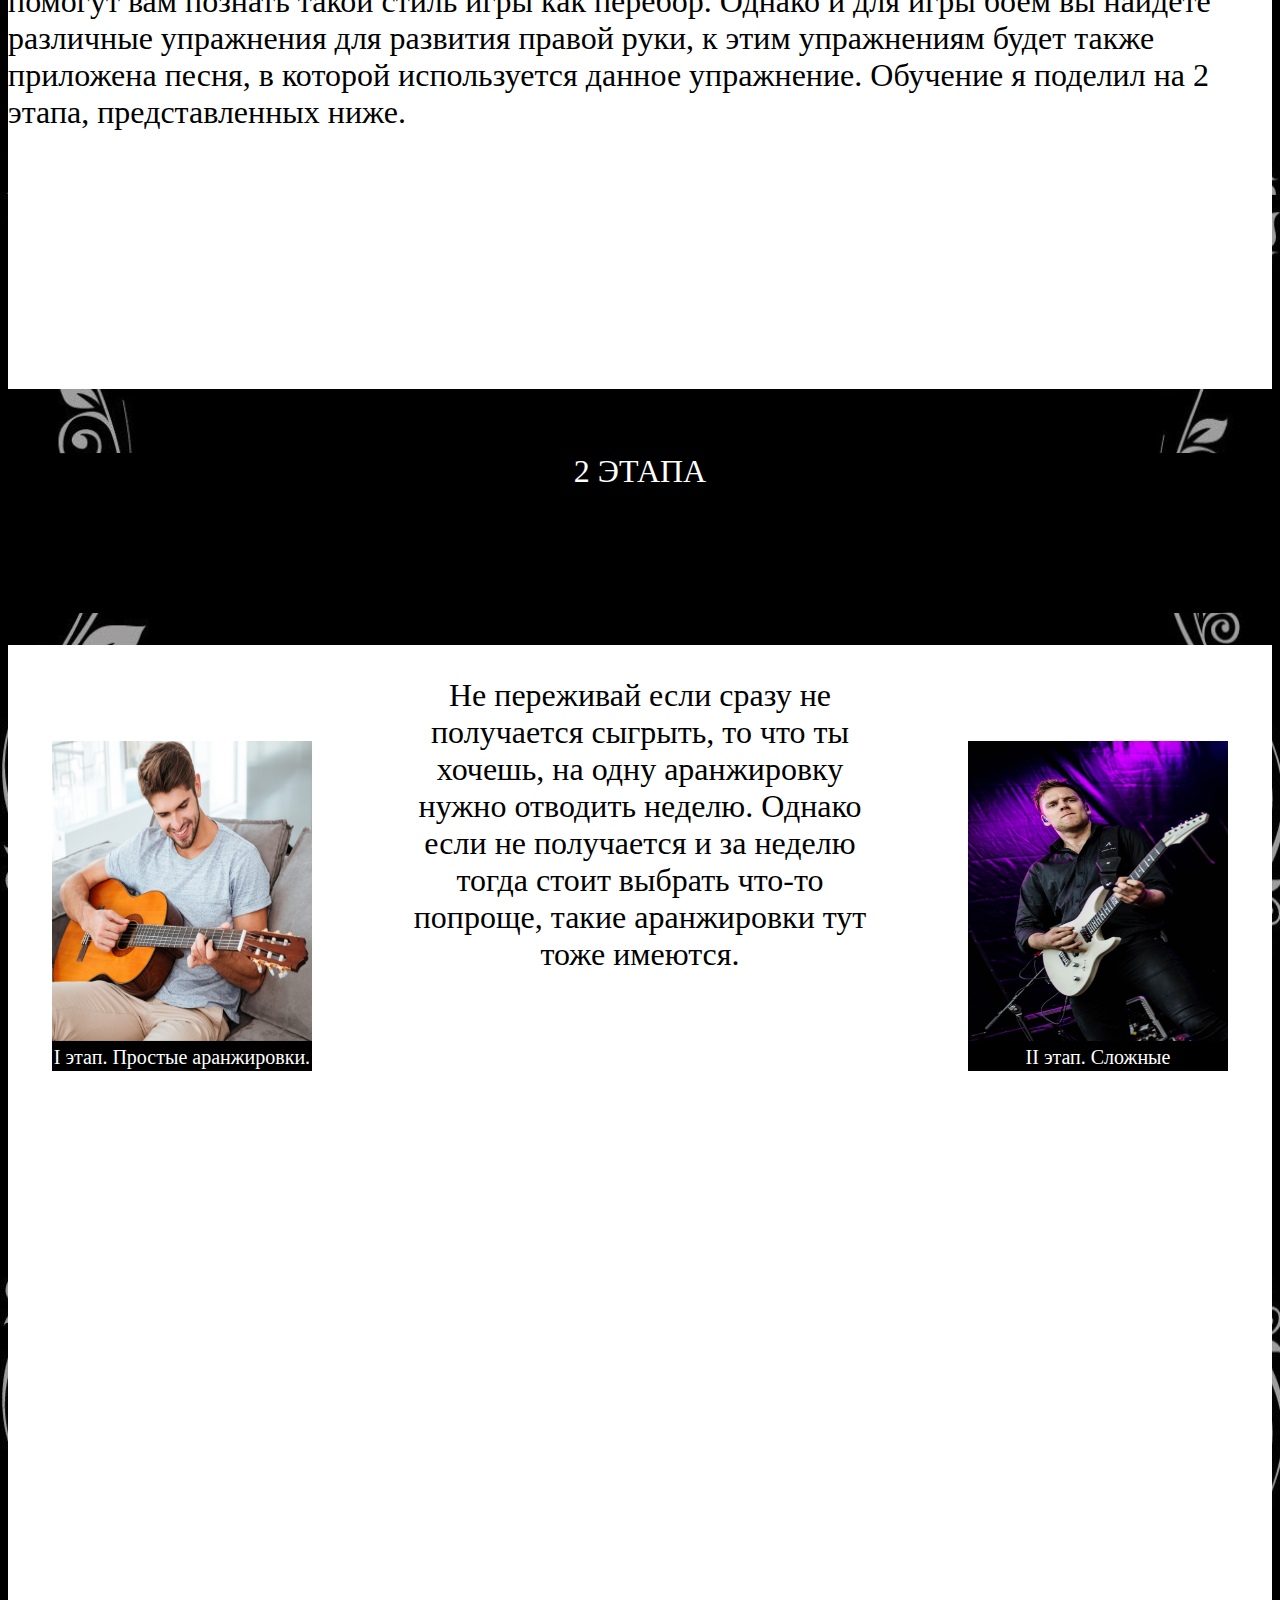
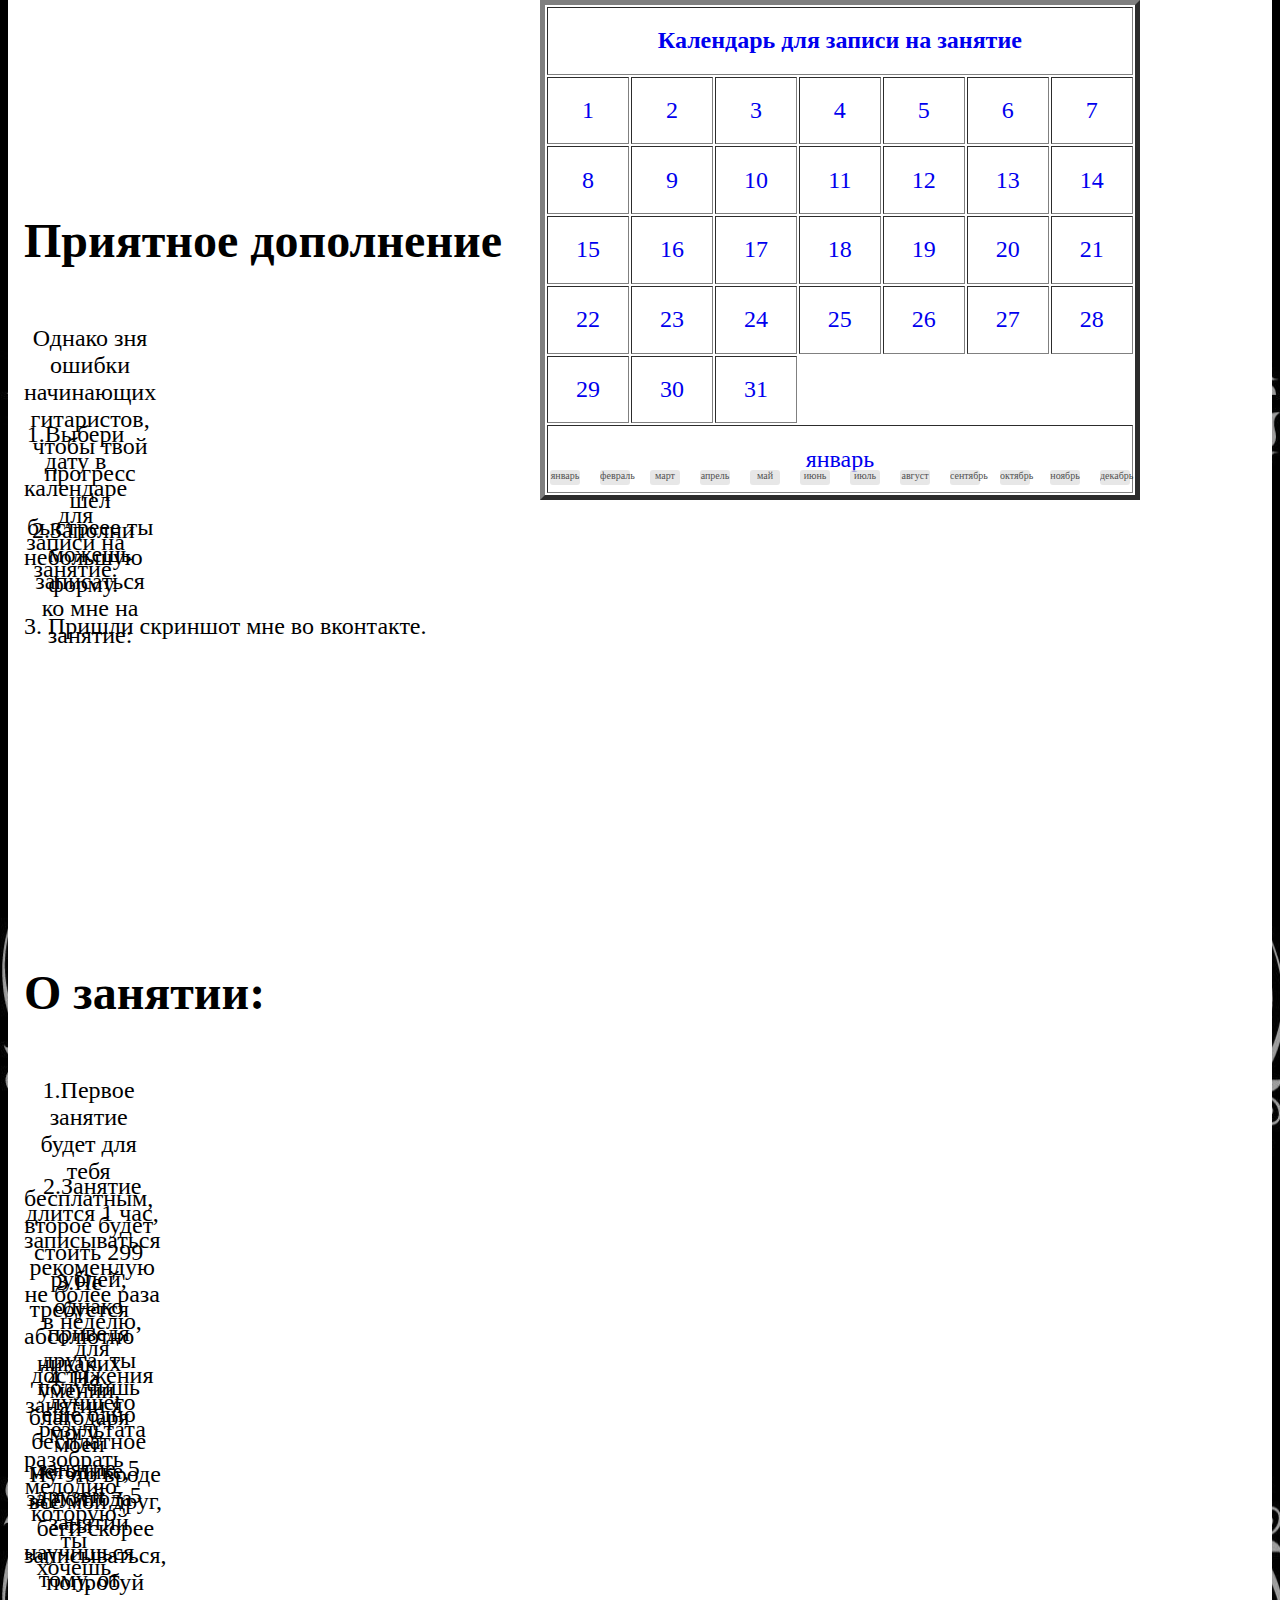
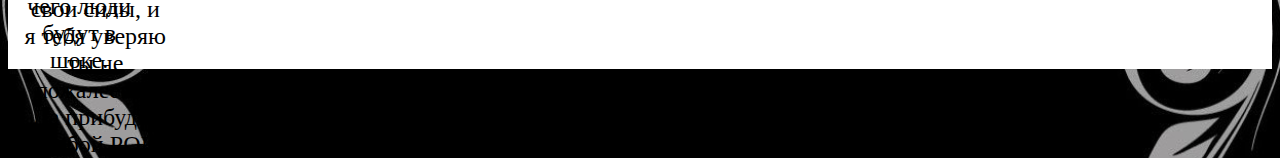
==== commit c1ae694b: "Update index.html" ====
--- a/index.html
+++ b/index.html
@@ -50,7 +50,7 @@
       <p class="p5">Однако зня ошибки начинающих гитаристов, чтобы твой прогресс шёл быстреее ты можешь записаться ко мне на занятие:</p>
       <p class="p5">1.Выбери дату в календаре для записи на занятие.</p>
       <p class="p5">2.Заполни небольшую форму.</p>
-      <p class="p5">3. Пришли скриншот мне во вконтакте.</p>
+      <p class="p7">3. Пришли скриншот мне во вконтакте.</p>
       </div>
     </div>
      <div class="long" style="flex-direction: column; font-size: 24px;">
--- a/kurs.css
+++ b/kurs.css
@@ -364,8 +364,8 @@
 @media screen and (min-width: 741px) {
 	.slider {
 		margin-top: 3000px;
-		width: 500px;
-		height: 400px;
+		width: 600px;
+		height: 500px;
 		margin-left: 200px;
 	}
 	.divsection {
@@ -393,12 +393,19 @@
 	span {
 		font-size: 64px;
 	}
-}
-.p5 {
+	.p5 {
 	display: flex;
 	flex-wrap: wrap;
 	height: 3rem;
 	text-align: center;
+	width: 50px;
+}
+}
+.p5 {
+	display: flex;
+	flex-wrap: wrap;
+	height: 3rem;
+	text-align: center;
 }
 .span {
 	font-size: 100px;
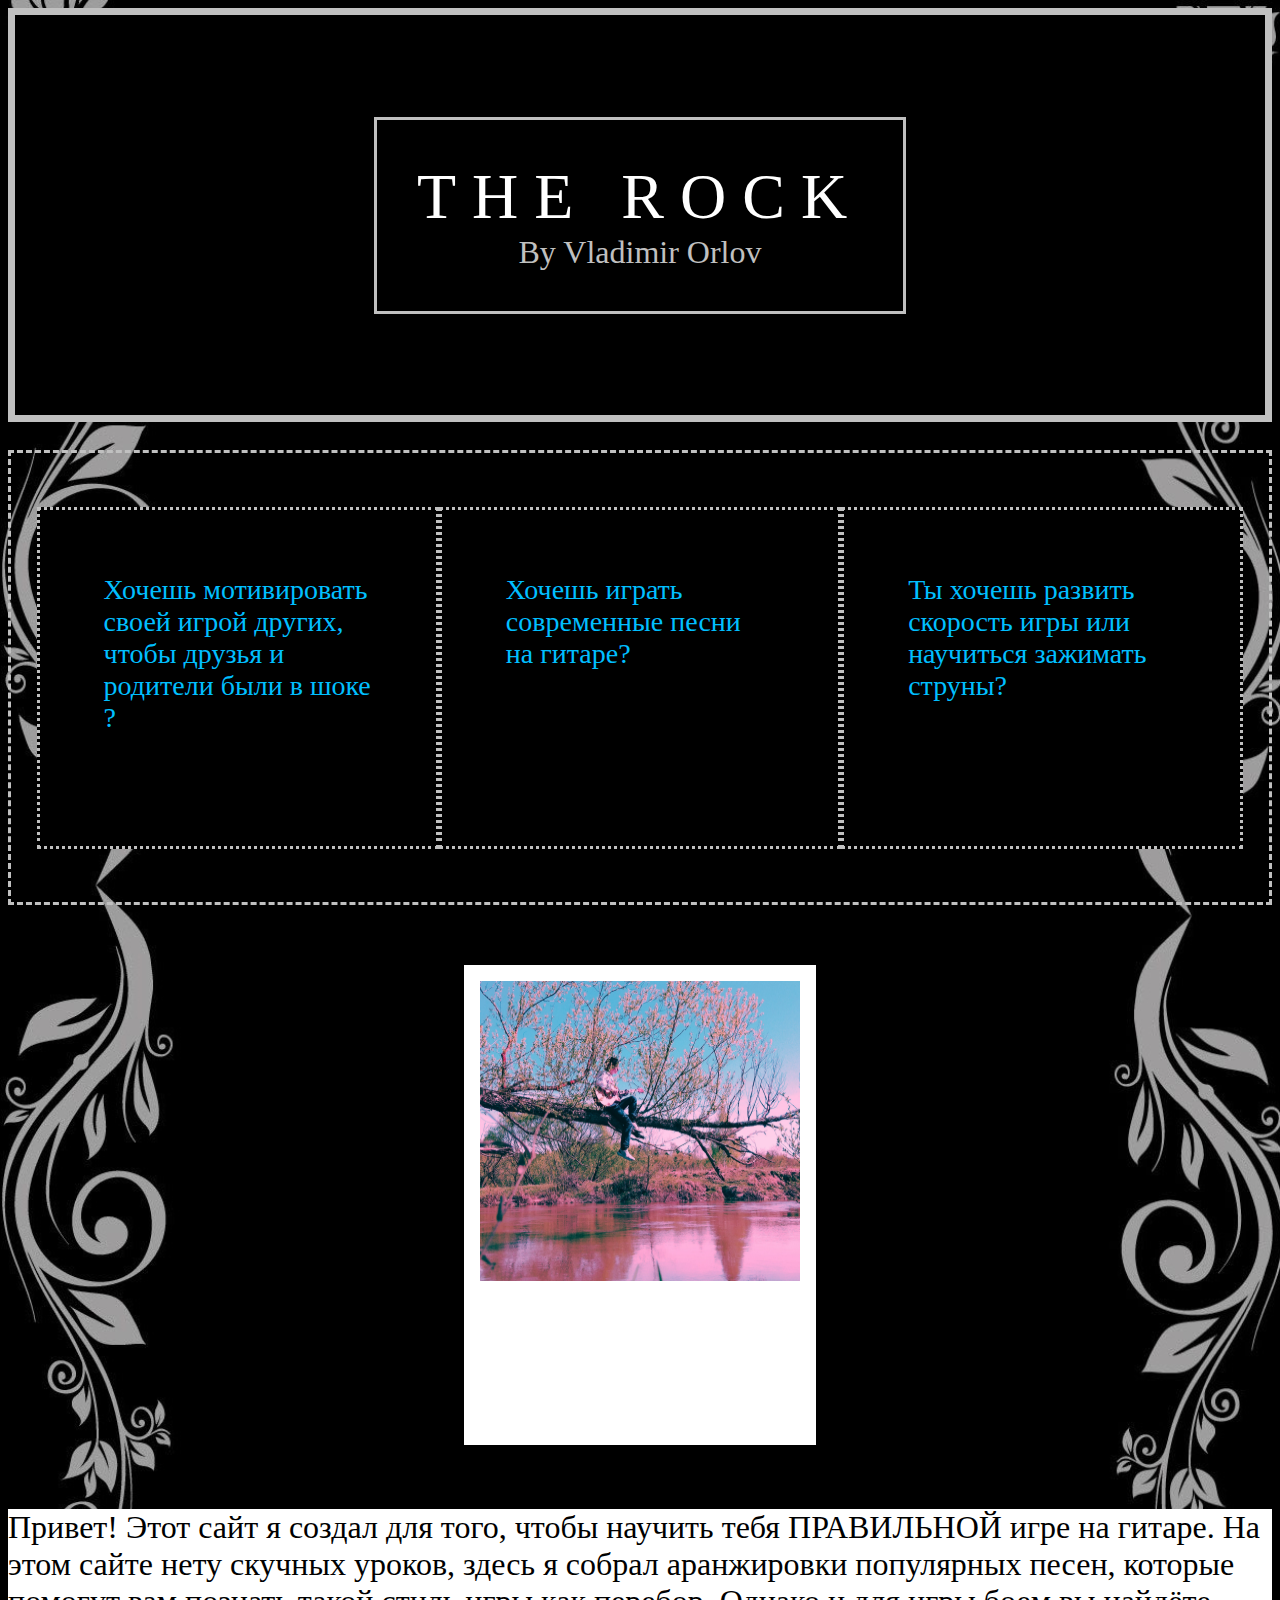
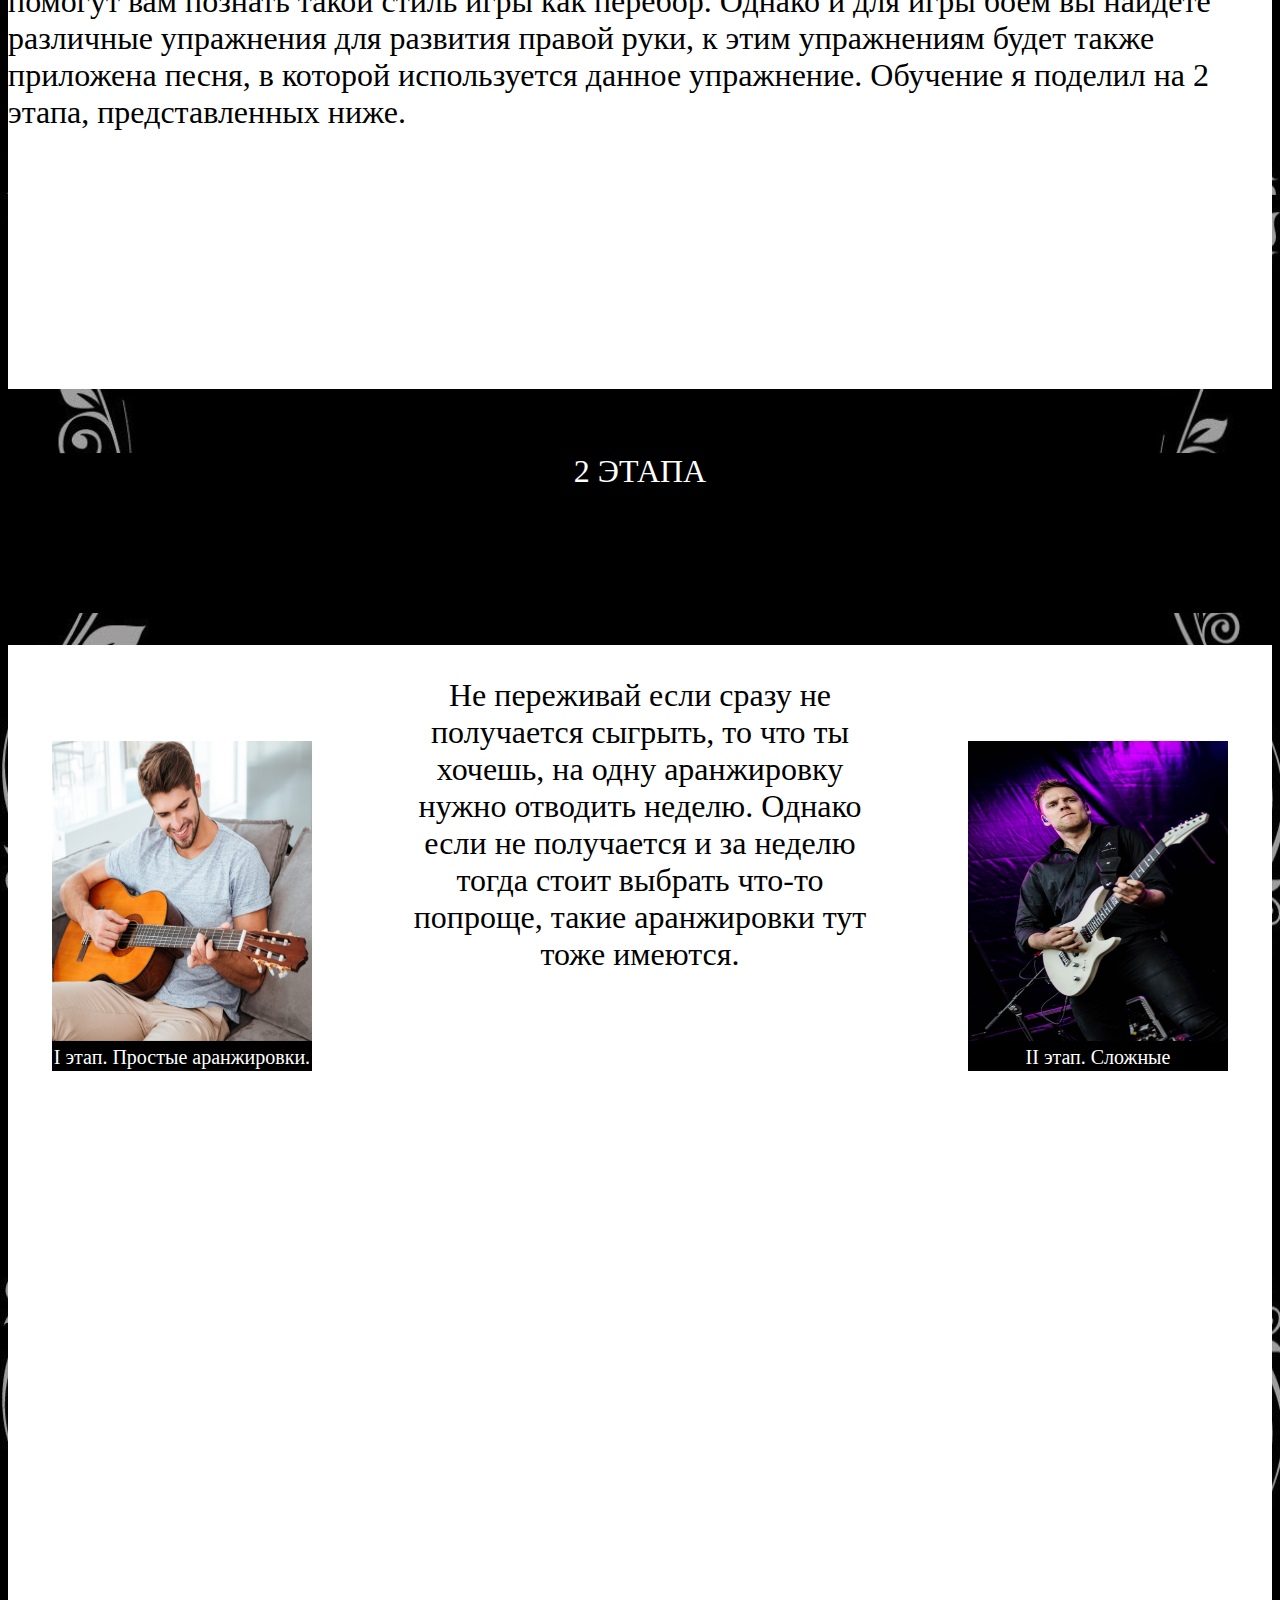
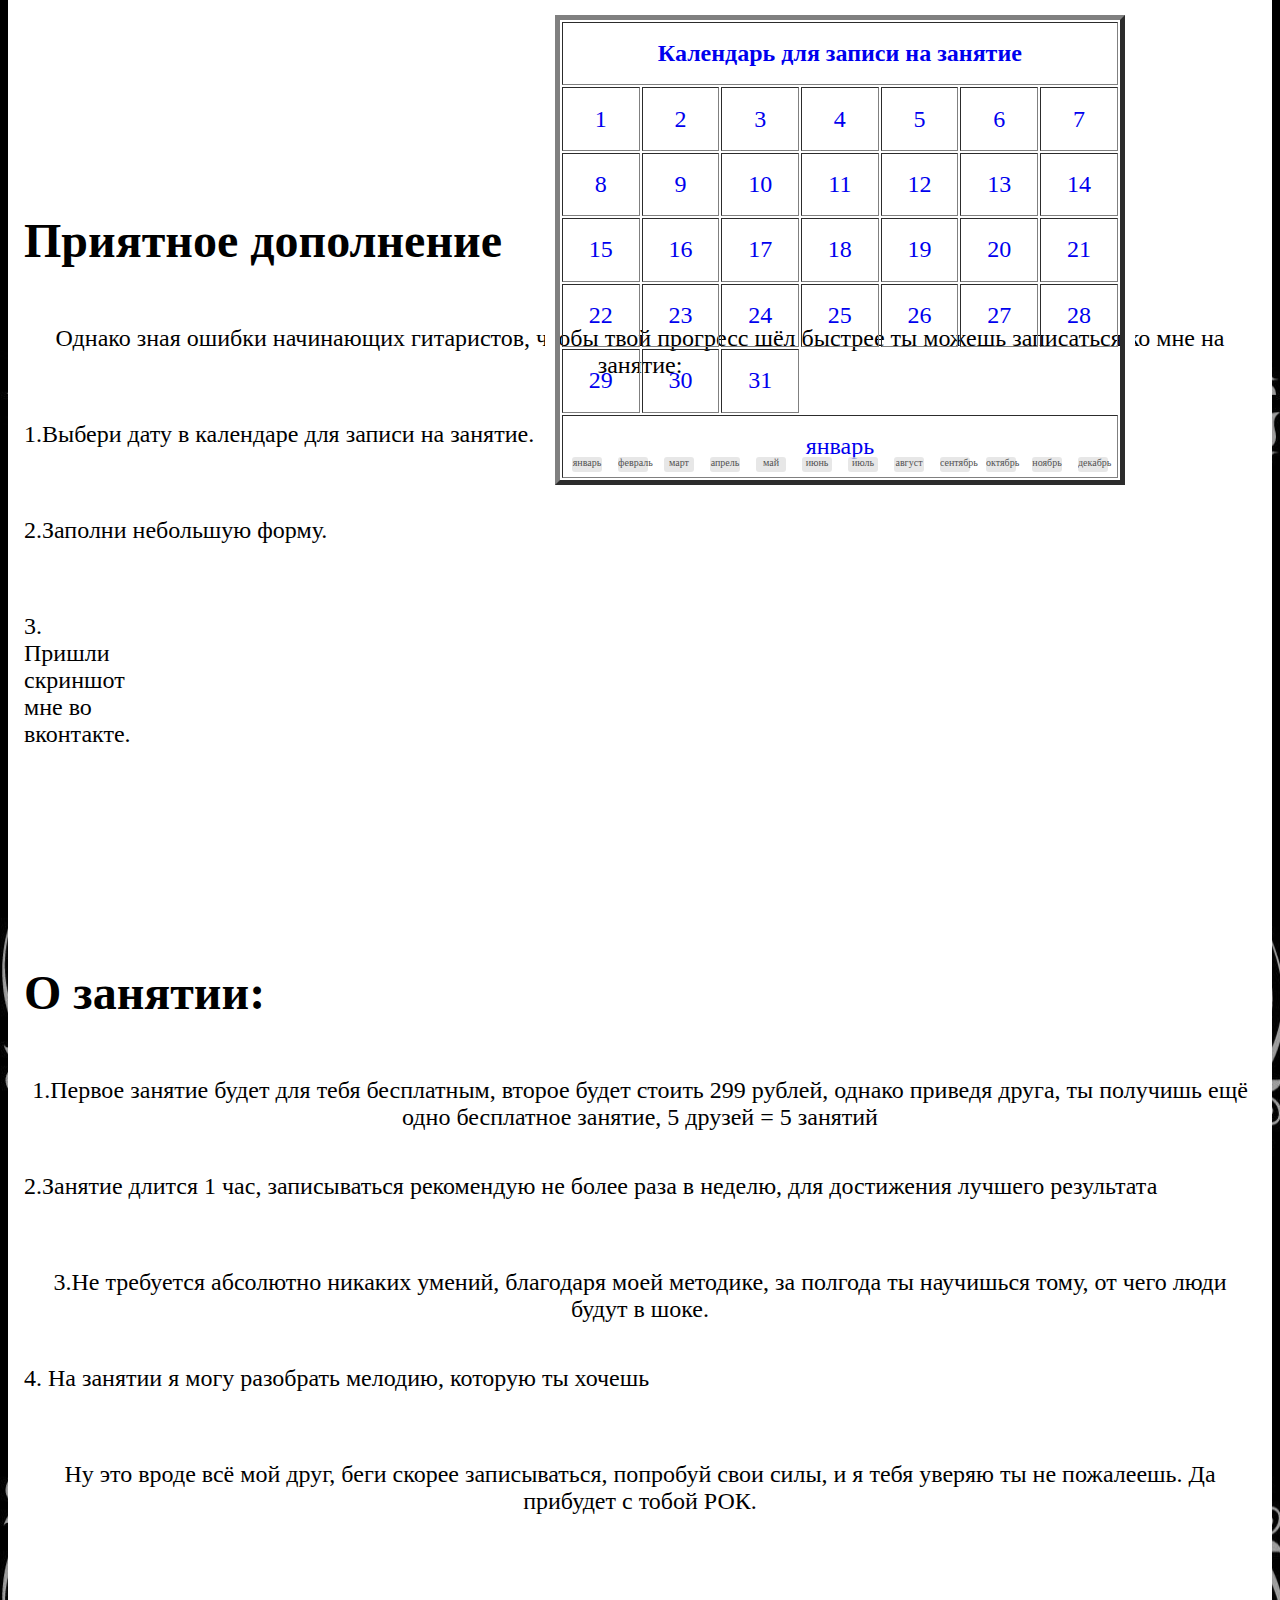
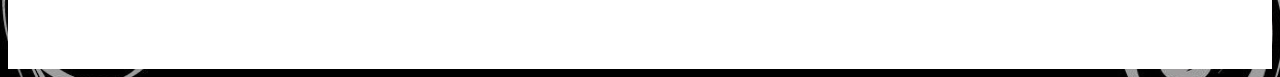
==== commit 3048e8a2: "Update index.html" ====
--- a/index.html
+++ b/index.html
@@ -47,7 +47,7 @@
   	</section>
     <div class="long" style="flex-direction: column; font-size: 24px; width: 98rem;">
       <h1> Приятное дополнение </h1>
-      <p class="p5">Однако зня ошибки начинающих гитаристов, чтобы твой прогресс шёл быстреее ты можешь записаться ко мне на занятие:</p>
+      <p class="p5">Однако зная ошибки начинающих гитаристов, чтобы твой прогресс шёл быстрее ты можешь записаться ко мне на занятие:</p>
       <p class="p5">1.Выбери дату в календаре для записи на занятие.</p>
       <p class="p5">2.Заполни небольшую форму.</p>
       <p class="p7">3. Пришли скриншот мне во вконтакте.</p>
--- a/kurs.css
+++ b/kurs.css
@@ -364,8 +364,8 @@
 @media screen and (min-width: 741px) {
 	.slider {
 		margin-top: 3000px;
-		width: 600px;
-		height: 500px;
+		width: 570px;
+		height: 470px;
 		margin-left: 200px;
 	}
 	.divsection {
@@ -382,7 +382,7 @@
 	.bar {
 	height: 15px;
 	width: 30px;
-	margin: 10px;
+	margin: 8px;
 	cursor: pointer;
 	opacity: .7;
 	border-radius: 3px;
@@ -393,19 +393,18 @@
 	span {
 		font-size: 64px;
 	}
-	.p5 {
+}
+.p5 {
 	display: flex;
 	flex-wrap: wrap;
 	height: 3rem;
 	text-align: center;
-	width: 50px;
-}
-}
-.p5 {
+}
+.p7 {
 	display: flex;
 	flex-wrap: wrap;
 	height: 3rem;
-	text-align: center;
+	width: 50px;
 }
 .span {
 	font-size: 100px;
